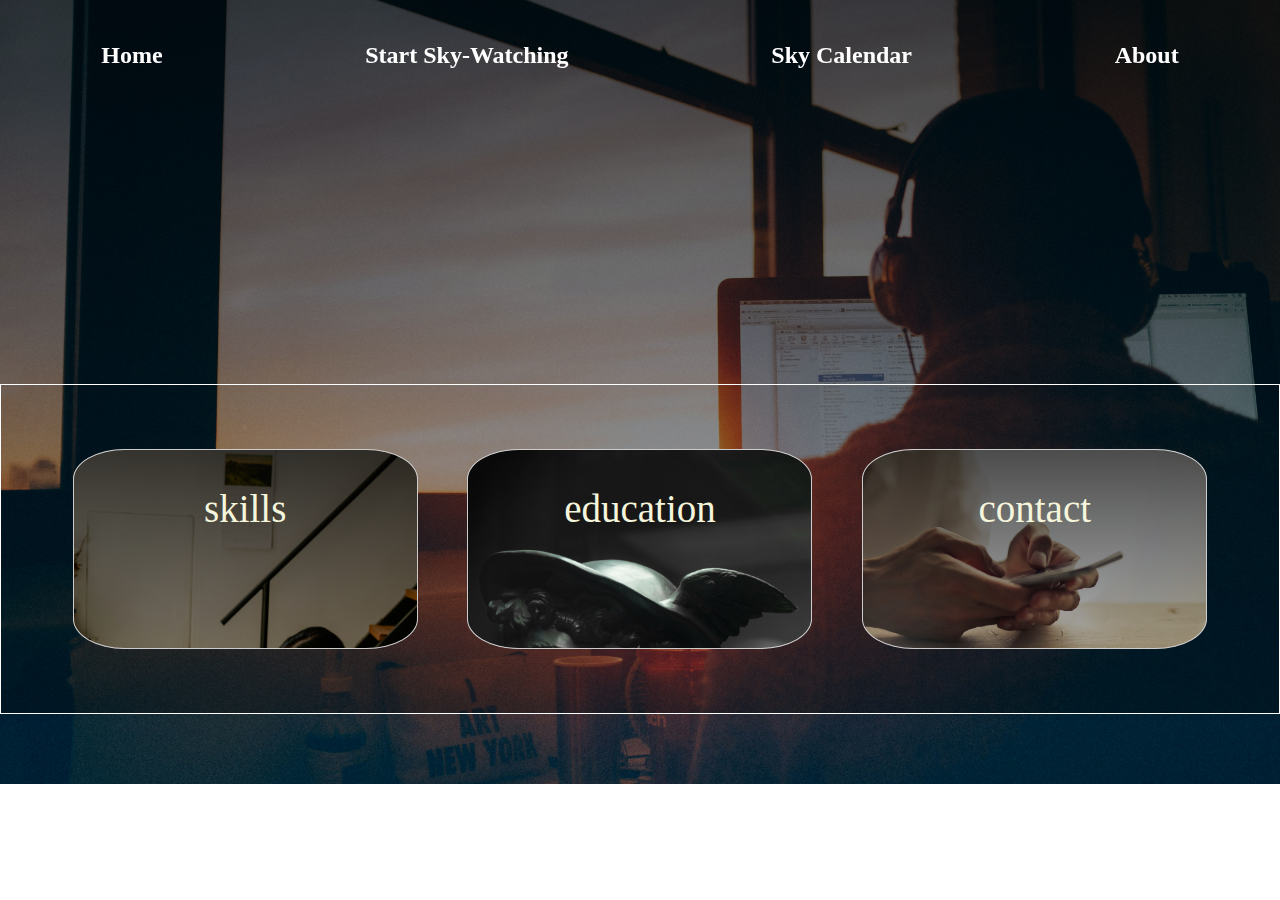
==== about.html @ de4053c4 "Added layout properties to all pages" ====
<!DOCTYPE html>
<html lang="en">
<head>
    <meta charset="UTF-8">
    <meta name="viewport" content="width=device-width, initial-scale=1.0">
    <title>"2559612: About"</title>
    <link rel="stylesheet" href="css/styles.css">
</head>
<body id="about">
    <!-- This is the menu icon on mobile layout that can expand to the menu  -->
  <div id="menuToggler">&#8801;</div>
  <nav id="menu">
    <a href="index.html">Home</a>
    <a href="start-skywatching.html">Start Sky-Watching</a>
    <a href="sky-calendar.html">Sky Calendar</a>
    <a href="about.html">About</a>
  </nav>
  <div id="content">
      <div id="skills">
        <p> skills </p>
      </div>
     <div id="education">
        <p> education </p>
      </div>
      <div id="contact">
        <p> contact </p>
      </div>
  </div>
  <script src="js/scripts.js"></script>
</body>
</html>
---- css/styles.css ----
@import url('https://fonts.googleapis.com/css2?family=Merriweather:ital,wght@0,300;0,400;0,700;0,900;1,300;1,400;1,700;1,900&display=swap');
/* MOBILE AND GLOBAL STYLES */

/* applies to screens smaller than 500px (first breakpoint) */
/* and above unless overwritten below */
/* Thanks to Pexels Phillippe Don and Noah Buscher for their pictures */

/* MOBILE Layout */

/* QUESTIONS: Spacing: Two spcaebars or a tab? */
/* any shortcut to indent properly? */
/* Do we need to use the API? */
/* Debugging: the same code one after another works */

body {
	margin: 0;
	}

#home {
	background: url('../images/pexels-philippe-donn-1257860.jpg') no-repeat center center fixed;
	opacity: 1;
	background-size: cover;
	background-position: center;
}

#start-skywatching{
	background: url('../images/noah-buscher-PSnkh76C-Z8-unsplash.jpg') no-repeat center center fixed;
	opacity: 1;
	background-size: cover;
	background-position: center;
}

#sky-calendar{
	background: url('../images/kayle-kaupanger-RdtpmPGXtA8-unsplash.jpg') no-repeat center center fixed;
	opacity: 1;
	background-size: cover;
	background-position: center;
}



#about {
	background: linear-gradient(rgba(0, 0, 0, 0.7), rgba(0, 0, 0, 0.3)), url("../images/simon-abrams-k_T9Zj3SE8k-unsplash.jpg") ;	
	background-repeat: no-repeat;
	background-position: center;
	background-size: cover;
	/* why is it not covering? */

}

#content {
  display: flex;
  flex: 3;
  flex-direction: column;
  box-sizing: border-box;
  border: 1px solid white;
  justify-content: center;
  gap: 2em;
  width: 100%;
  margin-top: 3%;
  padding: 5%;
  color:beige;
  text-wrap: wrap;
  font-size: small;
}

#skills {
  display: flex;
  flex-direction: column;
  width: 80%;
  height: 200px;
  margin: 0 auto;
  background-color: beige;
  background-image: linear-gradient(rgba(0, 0, 0, 0.7), rgba(0, 0, 0, 0.3)), url("../images/pexels-antoni-shkraba-4348405.jpg");
  background-size: cover; 
  border: 1px solid #ccc;
  border-radius: 15%;
  box-sizing: border-box;
}

#education {
  display: flex;
  flex-direction: column;
  width: 80%;
  height: 200px;
  margin: 0 auto;
  background-color: beige;
  background-image: url("../images/pexels-bo-ponomari-14720826.jpg");
  background-size: cover; 
  border: 1px solid #ccc;
  border-radius: 15%;
  box-sizing: border-box;
  word-break: break-all;
}

#contact {
  display: flex;
  flex-direction: column;
  width: 80%;
  height: 200px;
  margin: 0 auto;
  background-color: beige;
  background-image: linear-gradient(rgba(0, 0, 0, 0.7), rgba(0, 0, 0, 0.3)), url("../images/pexels-adrienn-1458283.jpg");
  /* background-image: url("../images/pexels-adrienn-1458283.jpg"); */
  background-size: cover;
  background-color: #ddd;
  border: 1px solid #ccc;
  border-radius: 15%;
  box-sizing: border-box;
}

#banner {
	top: 15%;
	width: 80%;
	margin: 0 auto;
	font-family: "Merriweather", serif;
	font-size: small;
	color: white;
	/* text-shadow: rgb(255, 255, 255) 1px 0 10px; */
	opacity: 1;
	position: relative;
	
}

/* designing a specific element */
#menuToggler {
	position: absolute;
	top: 0.5rem;
	right: 0.5rem;
	background-color: silver;
	color: black;
	font-size: 3em;
	text-align: right;
	line-height: 1em;
	padding: 0 1rem;
	z-index: 1;
}

#menu {
	position: fixed;
    font-family: "Merriweather", serif;
	font-weight: 700;
	width: 100vw;
	height: 100vh;
	top: 0;
	display: flex;
	flex-direction: column;
	background-color: silver;
	opacity: 0;
	transform: translateX(100vw);
	cursor: pointer;
	transition: transform 0.4s, opacity 0.6s;
	z-index: 1;
}

#menu.open {
	transition: transform 0.4s, opacity 0.2s;
	transform: none;
	opacity: 1;
}

#menu a {
	font-size: 2em;
	text-decoration: none;
	padding: 0.5em 1em;
	color: black;
	text-align: center;
	flex-grow: 1;
	position: relative;
}

#menu a:hover {
	color: goldenrod;
	transform: scale(1,1);
	transition: all 0.3s ease-in-out;
}

p {
	padding: 0 1em;
	max-width: 600px;
	margin: 1em auto;
	line-height: 1em;
	font-size: 3em;
}

footer, #footer {
	display: flex;
	flex-direction: row;
	justify-content: center;
	opacity: 1;
	position: fixed;
	bottom: 0;
	left: 0;
	right: 0;
	height: 10%;
	background-color: grey;
	color: white;
	font-size: 0.7em;
	z-index: 3;
	border-radius: 50% 50% 0% 0%;
	display: flex;
}

#footer a {
	color: lightgray;
	padding: 2em;
	font-family: "Merriweather", serif;
	font-weight: 700;
	font-style: italic;
	text-align: bottom;
	font-size: large;
}

#footer a:hover {
	color: goldenrod;
	transform: scale(1,1);
	transition: all 0.3s ease-in-out;
}

/* TABLET AND DESKTOP STYLES */

@media screen and (min-width: 515px) {

   /* applies to screens wider than 514px */
  
   #about {
	  background-size: cover;
   }

	#menuToggler {
		display: none;
	}

	#menu {
		display: flex;
		flex-direction: row;
		flex-grow: initial;
		border-radius: 20px;	
		transform: none;
		opacity: 1;
		height: auto;
		position: fixed;
		gap: 0.1px;
		top: 30px;
		background: transparent;
	}	

	#menu a {
	color: white;
	padding: 1, 4;
	margin: 1, 4;
	font-family: Cochin;
	font-size: x-large;
	justify-content: center;
	text-align: center;
	}

	#banner {
	width: 80%;
	margin: 20% auto;
	font-family: "Merriweather", serif;
	font-size: small;
	color: white;
	/* text-shadow: rgb(255, 255, 255) 1px 0 10px; */
	opacity: 1;
	position: relative;
	}

	#content {
		display: flex;
		flex: 3;
		flex-direction: row;
		box-sizing: border-box;
		border: 1px solid white;
		justify-content: center;
		gap: 3%;
		width: 100%;
		margin-top: 30%;
		padding: 5%;
	}
	
	#skills {
	  flex-direction: row;
	  width: 30%;
	}
	
	#education {
	  flex-direction: row;
	  width: 30%;
	}
	
	#contact {
	  flex-direction: row;
	  width: 30%;
	}

}
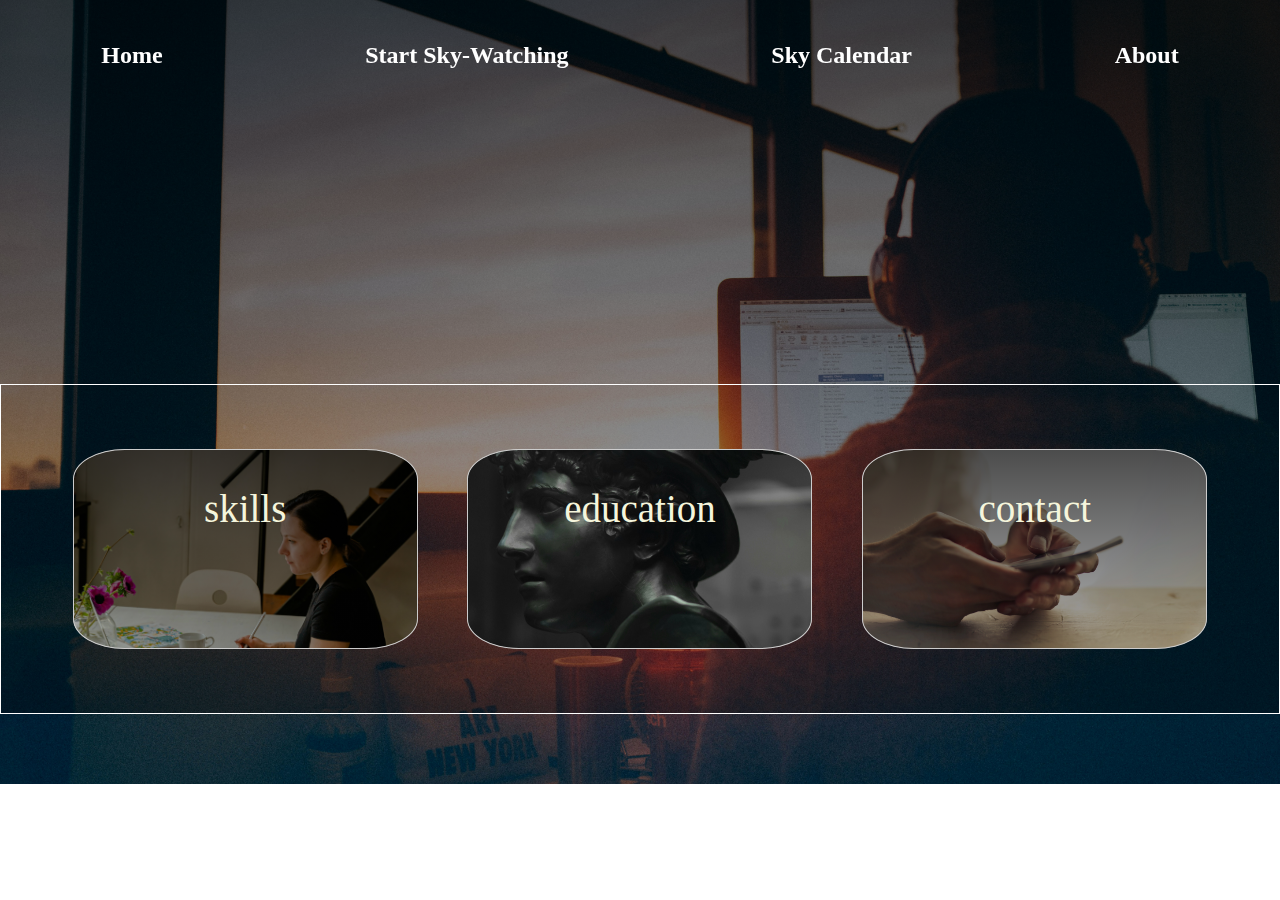
==== commit 43b58a4b: "Styled Start Sky-Watching Page." ====
--- a/about.html
+++ b/about.html
@@ -15,7 +15,7 @@
     <a href="sky-calendar.html">Sky Calendar</a>
     <a href="about.html">About</a>
   </nav>
-  <div id="content">
+  <div id="about-content">
       <div id="skills">
         <p> skills </p>
       </div>
--- a/css/styles.css
+++ b/css/styles.css
@@ -10,6 +10,7 @@
 /* QUESTIONS: Spacing: Two spcaebars or a tab? */
 /* any shortcut to indent properly? */
 /* Do we need to use the API? */
+/* Are there marks for user-input? */
 /* Debugging: the same code one after another works */
 
 body {
@@ -48,13 +49,14 @@
 
 }
 
-#content {
+#about-content, #sky-watching-content {
   display: flex;
   flex: 3;
   flex-direction: column;
   box-sizing: border-box;
   border: 1px solid white;
-  justify-content: center;
+
+
   gap: 2em;
   width: 100%;
   margin-top: 3%;
@@ -63,6 +65,43 @@
   text-wrap: wrap;
   font-size: small;
 }
+
+#step1, #step2, #step3 {
+	display: flex;
+	flex-direction: column;
+	width: 80%;
+	height: 200px;
+	margin: 0 auto;
+	border: 1px solid #ccc;
+	border-radius: 15%;
+	box-sizing: border-box;
+	font-family: "Merriweather", serif;
+	font: 0.4rem "Merriweather", serif;
+	text-align: start;
+	/* why isn't the text aligning left? */
+}
+
+#step1pic, #step2pic, #step3pic {
+	display: flex;
+	width: 80%;
+	height: 200px;
+	margin: 0 auto;
+	background-color: beige;
+    background-size: cover; 
+    background-position: bottom;
+	border: 1px solid black;
+	border-radius: 15%;
+	box-sizing: border-box;
+
+}
+
+#step1pic {
+	height: 60%;
+	/* why not working? */
+	background-image: url("../images/look-at-the-sky.jpg");
+}
+
+
 
 #skills {
   display: flex;
@@ -73,6 +112,7 @@
   background-color: beige;
   background-image: linear-gradient(rgba(0, 0, 0, 0.7), rgba(0, 0, 0, 0.3)), url("../images/pexels-antoni-shkraba-4348405.jpg");
   background-size: cover; 
+  background-position: center;
   border: 1px solid #ccc;
   border-radius: 15%;
   box-sizing: border-box;
@@ -87,6 +127,7 @@
   background-color: beige;
   background-image: url("../images/pexels-bo-ponomari-14720826.jpg");
   background-size: cover; 
+  background-position: center;
   border: 1px solid #ccc;
   border-radius: 15%;
   box-sizing: border-box;
@@ -103,6 +144,7 @@
   background-image: linear-gradient(rgba(0, 0, 0, 0.7), rgba(0, 0, 0, 0.3)), url("../images/pexels-adrienn-1458283.jpg");
   /* background-image: url("../images/pexels-adrienn-1458283.jpg"); */
   background-size: cover;
+  background-position: center;
   background-color: #ddd;
   border: 1px solid #ccc;
   border-radius: 15%;
@@ -225,6 +267,7 @@
   
    #about {
 	  background-size: cover;
+	  background-position: center;
    }
 
 	#menuToggler {
@@ -266,7 +309,7 @@
 	position: relative;
 	}
 
-	#content {
+	#about-content {
 		display: flex;
 		flex: 3;
 		flex-direction: row;
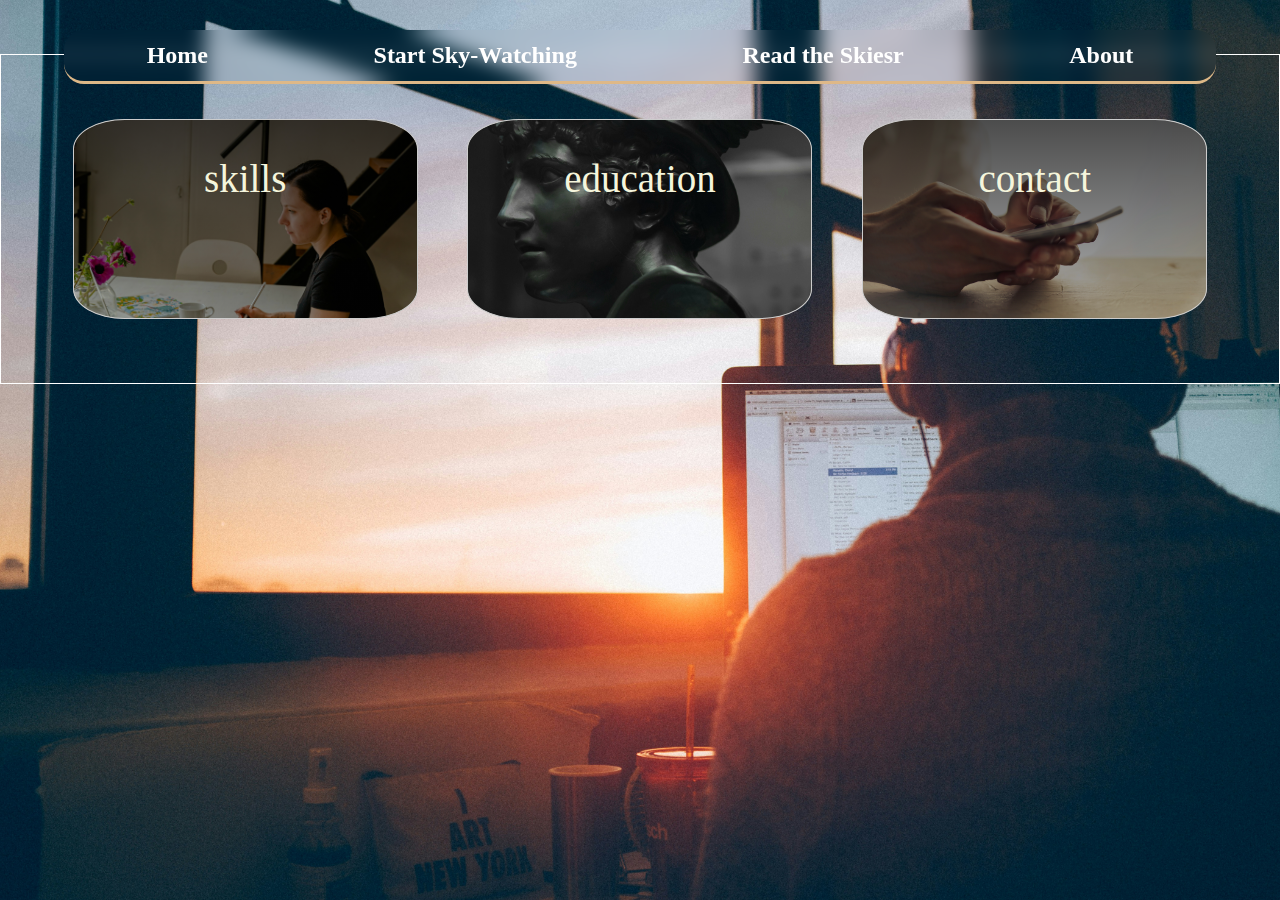
==== commit 0d71b276: "Corrected slideshows, changed page name" ====
--- a/about.html
+++ b/about.html
@@ -11,8 +11,8 @@
   <div id="menuToggler">&#8801;</div>
   <nav id="menu">
     <a href="index.html">Home</a>
-    <a href="start-skywatching.html">Start Sky-Watching</a>
-    <a href="sky-calendar.html">Sky Calendar</a>
+    <a href="start_skywatching.html">Start Sky-Watching</a>
+    <a href="read_the_skies.html">Read the Skiesr</a>
     <a href="about.html">About</a>
   </nav>
   <div id="about-content">
--- a/css/styles.css
+++ b/css/styles.css
@@ -1,14 +1,16 @@
 @import url('https://fonts.googleapis.com/css2?family=Merriweather:ital,wght@0,300;0,400;0,700;0,900;1,300;1,400;1,700;1,900&display=swap');
+@import url('https://fonts.googleapis.com/css2?family=Kode+Mono:wght@400..700&family=Merriweather:ital,wght@0,300;0,400;0,700;0,900;1,300;1,400;1,700;1,900&display=swap');
+@import url('https://fonts.googleapis.com/css2?family=Cedarville+Cursive&family=Kode+Mono:wght@400..700&family=Merriweather:ital,wght@0,300;0,400;0,700;0,900;1,300;1,400;1,700;1,900&display=swap');
+@import url('https://fonts.googleapis.com/css2?family=Cedarville+Cursive&family=Josefin+Sans:ital,wght@0,100..700;1,100..700&family=Kode+Mono:wght@400..700&family=Merriweather:ital,wght@0,300;0,400;0,700;0,900;1,300;1,400;1,700;1,900&display=swap');
+@import url('https://fonts.googleapis.com/css2?family=Cedarville+Cursive&family=Fredoka:wght@300..700&family=Josefin+Sans:ital,wght@0,100..700;1,100..700&family=Kode+Mono:wght@400..700&family=Merriweather:ital,wght@0,300;0,400;0,700;0,900;1,300;1,400;1,700;1,900&display=swap');
 /* MOBILE AND GLOBAL STYLES */
 
 /* applies to screens smaller than 500px (first breakpoint) */
 /* and above unless overwritten below */
-/* Thanks to Pexels Phillippe Don and Noah Buscher for their pictures */
+/* Thanks to Pexels Phillippe Don and Noah Buscher for their pictures . . . and more */
 
 /* MOBILE Layout */
 
-/* QUESTIONS: Spacing: Two spcaebars or a tab? */
-/* any shortcut to indent properly? */
 /* Do we need to use the API? */
 /* Are there marks for user-input? */
 /* Debugging: the same code one after another works */
@@ -24,24 +26,24 @@
 	background-position: center;
 }
 
-#start-skywatching{
+#start_skywatching{
 	background: url('../images/noah-buscher-PSnkh76C-Z8-unsplash.jpg') no-repeat center center fixed;
 	opacity: 1;
 	background-size: cover;
 	background-position: center;
 }
 
-#sky-calendar{
-	background: url('../images/kayle-kaupanger-RdtpmPGXtA8-unsplash.jpg') no-repeat center center fixed;
+#read_the_skies{
+	background: url('../images/noah-buscher-PSnkh76C-Z8-unsplash.jpg') no-repeat center center fixed;
 	opacity: 1;
 	background-size: cover;
 	background-position: center;
 }
 
-
-
 #about {
-	background: linear-gradient(rgba(0, 0, 0, 0.7), rgba(0, 0, 0, 0.3)), url("../images/simon-abrams-k_T9Zj3SE8k-unsplash.jpg") ;	
+	/* When the linear gradient is removed, the picture covers */
+	/* background: linear-gradient(rgba(0, 0, 0, 0.7), rgba(0, 0, 0, 0.3)), url("../images/simon-abrams-k_T9Zj3SE8k-unsplash.jpg") ;	 */
+	background: url('../images/simon-abrams-k_T9Zj3SE8k-unsplash.jpg') no-repeat center center fixed;
 	background-repeat: no-repeat;
 	background-position: center;
 	background-size: cover;
@@ -54,9 +56,8 @@
   flex: 3;
   flex-direction: column;
   box-sizing: border-box;
-  border: 1px solid white;
-
-
+  /* only for designing purposes */
+  border: 2px solid grey;
   gap: 2em;
   width: 100%;
   margin-top: 3%;
@@ -66,103 +67,233 @@
   font-size: small;
 }
 
-#step1, #step2, #step3 {
+#art, #poem, #step_1, #step_2, #step_3 {
 	display: flex;
 	flex-direction: column;
+	width: 85%;
+	height: 550px;
+	margin: 10% auto;
+	box-sizing: border-box;
+	border: 5px solid black;
+	border-radius: 0%;
+	backdrop-filter: blur(5px);
+	align-items: stretch;
+	justify-content: center;
+}
+
+#art, #poem {
+	background-color: bisque;
+}
+
+#step_1, #step_2, #step_3 {
+	/* background-color: 	rgb(56, 83, 93); */
+	backdrop-filter: blur(7px);
+}
+
+#step_1_pic, #step_2_pic, #step_3_pic {
+	display: flex;
 	width: 80%;
 	height: 200px;
-	margin: 0 auto;
-	border: 1px solid #ccc;
-	border-radius: 15%;
-	box-sizing: border-box;
-	font-family: "Merriweather", serif;
-	font: 0.4rem "Merriweather", serif;
-	text-align: start;
-	/* why isn't the text aligning left? */
-}
-
-#step1pic, #step2pic, #step3pic {
-	display: flex;
-	width: 80%;
-	height: 200px;
-	margin: 0 auto;
+	margin: auto;
+	/* in case image does not load */
 	background-color: beige;
     background-size: cover; 
-    background-position: bottom;
-	border: 1px solid black;
+	background-repeat: no-repeat;
+	border: 5px solid black;
 	border-radius: 15%;
 	box-sizing: border-box;
-
-}
-
-#step1pic {
-	height: 60%;
-	/* why not working? */
+	background-position: top;
+}
+
+#step_1_pic {
 	background-image: url("../images/look-at-the-sky.jpg");
 }
 
-
-
-#skills {
-  display: flex;
-  flex-direction: column;
-  width: 80%;
-  height: 200px;
-  margin: 0 auto;
-  background-color: beige;
-  background-image: linear-gradient(rgba(0, 0, 0, 0.7), rgba(0, 0, 0, 0.3)), url("../images/pexels-antoni-shkraba-4348405.jpg");
-  background-size: cover; 
-  background-position: center;
-  border: 1px solid #ccc;
-  border-radius: 15%;
-  box-sizing: border-box;
-}
-
-#education {
-  display: flex;
-  flex-direction: column;
-  width: 80%;
-  height: 200px;
-  margin: 0 auto;
-  background-color: beige;
-  background-image: url("../images/pexels-bo-ponomari-14720826.jpg");
-  background-size: cover; 
-  background-position: center;
-  border: 1px solid #ccc;
-  border-radius: 15%;
-  box-sizing: border-box;
-  word-break: break-all;
-}
-
-#contact {
-  display: flex;
-  flex-direction: column;
-  width: 80%;
-  height: 200px;
-  margin: 0 auto;
-  background-color: beige;
-  background-image: linear-gradient(rgba(0, 0, 0, 0.7), rgba(0, 0, 0, 0.3)), url("../images/pexels-adrienn-1458283.jpg");
-  /* background-image: url("../images/pexels-adrienn-1458283.jpg"); */
-  background-size: cover;
-  background-position: center;
-  background-color: #ddd;
-  border: 1px solid #ccc;
-  border-radius: 15%;
-  box-sizing: border-box;
+#step_2_pic {
+	background-image: url("../images/clouds.jpg");
+}
+
+#step_3_pic {
+	background-image: url("../images/pexels-todd-trapani-1420440.jpg");
 }
 
 #banner {
-	top: 15%;
-	width: 80%;
-	margin: 0 auto;
-	font-family: "Merriweather", serif;
-	font-size: small;
+	top: 7%;
+	width: 90%;
+	margin: 20% auto;
+	padding-bottom: 5%;
+	font-family: "Josefin Sans", sans-serif;
+	font-weight: 175;
+	font-size: 0.5rem;
 	color: white;
-	/* text-shadow: rgb(255, 255, 255) 1px 0 10px; */
+	text-align: center;
 	opacity: 1;
 	position: relative;
-	
-}
+	box-sizing: border-box;
+	border-top: 3px solid white;
+	border-bottom: 5px solid silver;
+	border-radius: 15px;
+	backdrop-filter: blur(13px);
+}
+
+#banner a{
+	font-size: 1.6rem;
+	font-weight: bold;
+	width: 80%;
+	color:black;
+	font-family: 'Merriweather', serif;
+	background-color: bisque;
+	box-sizing: border-box;
+	border-top: 5px solid black;
+	border-radius: 10px;
+	text-align: center;
+	vertical-align: middle;
+}
+
+#art_pic, #poem_pic {
+	display:flex;
+	margin-top: 3px;
+	width:100%;
+	height:200px;
+	background: url(../images/ancient-art.jpg);
+	background-position: center;
+	background-size: contain;
+	background-repeat: no-repeat;
+	/* why is this not working? */
+	border-radius: 10px;
+}
+
+#poem_pic {
+	background: url(../images/night-sky-watercolour.jpg);
+	background-repeat: no-repeat;
+	background-position: center;
+}
+
+#art_text, #poem_text {
+	display:flex;
+	flex-direction: column;
+	width:90%;	
+	margin: auto;
+	color:black;
+	text-align: left;
+	line-height: 1.3;
+	text-align: center;
+	align-items: stretch;
+	overflow-y:auto;
+}
+
+#art_text {
+	font-family: "Josefin Sans", sans-serif;	
+	font-size: 1.5rem;
+}
+
+#poem_text {
+	font-family: "Cedarville Cursive", cursive;
+	height: 45%;
+	font-style: italic;
+	font-weight: bolder;
+	font-size: 1.75rem;
+}
+
+
+#art_motivation, #poem_motivation {
+	background-color: bisque;
+	width: 90%;
+	margin: 0% 1% auto auto;
+	color:black;
+	font-weight:bold;
+	font-family: "Josefin Sans", sans-serif;
+	text-align: center;
+}
+
+#art_caption {
+	font-size: smaller;
+}
+
+#step_1_text, #step_2_text, #step_3_text {
+	font-family: 'Josefin Sans', sans-serif;
+	font-size: 0.7rem;
+	font-weight: 179;
+}
+
+#website_use {
+	display: flex;
+	width: 85%;
+	/* when using images, height should be in pixels */
+	height: 450px;
+	margin: 1% auto;
+	box-sizing: border;
+	border: 5px solid black;
+	border-radius: 15px;
+	background-color: bisque;
+	padding: 7px;
+	gap: 5px;
+}
+
+#website_use_pic {
+	display:flex;
+	width:50%;
+	height:100%;
+	background: url(../images/website-use.jpg);
+	background-position: center;
+	background-size: cover;
+	background-repeat: no-repeat;
+	box-sizing: border-box;
+	border: 5px solid rgb(78, 75, 75);
+	border-radius: 15px;
+}
+
+#website_use_text {
+	width: 50%;
+	height: 100%;
+	font-family: "Josefin Sans", sans-serif;
+	font-weight: light;
+	color:rgb(25, 25, 25);
+	font-size: 0.5rem;
+	overflow: auto;
+}
+
+#homepage_action {
+	display: flex;
+	width: 100%;
+	height: 100px;
+	margin: 5% 0 0 0;
+	box-sizing: border-box;
+	border: 3px solid rgb(94, 90, 90);
+	backdrop-filter: blur(3px);
+	text-align: center;
+	justify-content: center;
+	justify-items: center;
+	border-radius: 0px;
+}
+
+#homepage_action_box {
+	justify-self: center;
+	vertical-align: middle;
+	height: fit-content;
+	background-color: grey;
+	padding: 5px;
+	margin: auto;
+	border-radius: 10px;
+}
+
+#homepage_action_box a {
+	color:blanchedalmond;
+	font-family: 'Merriweather', sans-serif;
+	font-size: 2rem;
+    font-weight: bolder;
+	text-decoration: double;
+}
+
+#homepage_action_box a:hover {
+	-webkit-text-stroke: 2px black;
+	-webkit-text-fill-color: blanchedalmond;
+	transform: scale(1,2);
+	transition: all 0.3s ease-in-out;
+}
+
+
+
 
 /* designing a specific element */
 #menuToggler {
@@ -259,16 +390,262 @@
 	transition: all 0.3s ease-in-out;
 }
 
+#skills, #education, #contact {
+	display: flex;
+	flex-direction: column;
+	width: 80%;
+	height: 200px;
+	margin: 0 auto;
+	background-color: beige;
+	background-size: cover; 
+	background-position: center;
+	border: 1px solid #ccc;
+	border-radius: 15%;
+	box-sizing: border-box;
+	word-break: break-all;
+  }
+  
+  #skills {
+	  background-image: linear-gradient(rgba(0, 0, 0, 0.7), rgba(0, 0, 0, 0.3)), url("../images/pexels-antoni-shkraba-4348405.jpg");
+  }
+  
+  #education {
+	  background-image: url("../images/pexels-bo-ponomari-14720826.jpg");
+  }
+  
+  #contact {
+	background-image: linear-gradient(rgba(0, 0, 0, 0.7), rgba(0, 0, 0, 0.3)), url("../images/pexels-adrienn-1458283.jpg");
+	/* background-image: url("../images/pexels-adrienn-1458283.jpg"); */
+  }
+
+
+ .mySwiper {
+	min-width:100vh;
+	display: flex;
+	height: auto;
+	align-items: center;
+	justify-content: center;
+ }
+
+ .mySwiper p{
+	font-size: small;
+ }
+
+ .swiper-slide {
+	height: auto;
+	background: white;
+	border: 4px solid pink;
+	margin-bottom: 10px;
+	border-radius: 20px;
+	position: relative;
+ }
+
+ .swiper-content {
+	font-size: 30px;
+	color: white;
+	background: url(../images/ancient-art.jpg);
+ }
+
+
+
+/*  read the skies slideshows */
+
+#read_the_skies_slideshows {
+	display: flex;
+	flex: 2;
+	flex-direction: column;
+	height: auto;
+	box-sizing: border-box;
+	border: 1px solid white;
+	justify-content: center;
+	column-gap: 5px;
+	width: 100%;
+	margin-top: 0;
+	padding: 1%;
+}
+ .slideshow1-container, .slideshow2-container {
+	display: flex;
+	width: 80%;
+	padding-top: 15%;
+	min-height: 400px;
+	height:fit-content;
+	position: relative;
+	margin: auto;
+	top: 10vh;
+  }
+
+  .slideshow_img:hover {
+    z-index: 3;
+  }
+
+
+	/* make sure the nearest container is referenced */
+  .slideshow_img {
+	height: 100%;
+	width: 100%; 
+	object-fit: cover;
+	top: 0px;
+	position: absolute;
+	box-sizing: border-box;
+	border-radius: 15px;
+	border-top: 7px solid white;
+	border-bottom: 3px solid silver;
+	z-index: 1;
+  }
+
+  .mySlides, .mySlides2 {
+	display: none;
+	width: 100%;
+	}
+
+  .mySlides2 p{ 
+	font-size: small;
+	vertical-align: middle;}
+
+
+    /* Next & previous buttons */
+  .prev1, .next1, .prev2, .next2 {
+	cursor: pointer;
+	position: absolute;
+	top: 50%;
+	width: auto;
+	padding: 16px;
+	margin-top: -22px;
+	color: white;
+	font-weight: bold;
+	font-size: 18px;
+	transition: 0.6s ease;
+	border-radius: 0 3px 3px 0;
+	user-select: none;
+	z-index: 3;
+  }
+  
+  
+  /* Position the "next button" to the right */
+  .next1, .next2 {
+	right: 0;
+	border-radius: 3px 0 0 3px;
+  }
+  
+  /* On hover, add a black background color with a little bit see-through */
+  .prev1:hover, .prev2:hover, .next1:hover, .next2:hover {
+	background-color: rgba(0,0,0,0.8);
+  }
+  
+
+  .slideshow1_titletext, .slideshow2_titletext, .slideshow1_text, .slideshow2_text, .slideshow1_intro, .slideshow2_intro {
+	padding: 8px 12px;
+	position: absolute;
+	text-align: center;
+	font-family: 'Merriweather', serif;
+	text-align: left;
+	z-index: 2;
+	opacity: 1;
+  }
+
+  .slideshow1_titletext, .slideshow2_titletext, .slideshow1_intro, .slideshow2_intro {
+	width: 100%;
+  }
+
+  .slideshow1_text, .slideshow2_text {
+	width: auto;
+  }
+
+  .slideshow1_titletext, .slideshow2_titletext {
+	box-sizing: border-box;
+	backdrop-filter: blur(10px);
+
+  }
+
+  .slideshow1_text, .slideshow2_text {
+	box-sizing: border-box;
+	backdrop-filter: blur(10px);
+	text-wrap: balance;
+	bottom: 11px;
+	font-size: 17px;
+	font-style: italic;
+	font-weight: bold;
+  }
+
+  .slideshow1_text {
+	color: white;
+  }
+
+  .slideshow2_text {
+	color: black;
+  }
+
+  .slideshow1_intro, .slideshow2_intro {
+	text-align: center;
+	top: 40%;
+	font-weight: 100;
+	margin:auto;
+	font-size: 40px;
+  }
+
+  .slideshow2_intro {
+	color: black;
+	font-weight: bold;
+	box-sizing: border-box;
+	backdrop-filter: blur(10px);
+	text-wrap: balance;
+  }
+
+  .slideshow1_intro {
+	color: white;
+  }
+
+  .slideshow1_titletext, .slideshow2_titletext{
+	color: #f2f2f2;
+	text-align: center;
+	font-weight: 100;
+	top: 8px;
+	font-size: 30px;
+  }
+  
+  /* Number text (1/3 etc) */
+  .numbertext1, .numbertext2 {
+	font-size: 15px;
+	padding: 12px 12px;
+	position: absolute;
+	top: 0;
+	z-index: 3;
+  }
+
+  .numbertext1 {
+	color: white;
+  }
+
+  .numbertext2 {
+	color: black;
+  }
+
+  /* Fading animation */
+  .fade {
+	animation-name: fade;
+	animation-duration: 1.5s;
+  }
+  
+  @keyframes fade {
+	from {opacity: .4} 
+	to {opacity: 1}
+  }
+  
+
+
+
+
+
 /* TABLET AND DESKTOP STYLES */
 
 @media screen and (min-width: 515px) {
 
    /* applies to screens wider than 514px */
   
-   #about {
+    #about {
 	  background-size: cover;
 	  background-position: center;
-   }
+    }
 
 	#menuToggler {
 		display: none;
@@ -282,10 +659,15 @@
 		transform: none;
 		opacity: 1;
 		height: auto;
-		position: fixed;
+		position: relative;
 		gap: 0.1px;
 		top: 30px;
+		box-sizing: border-box;
+		border-bottom: 3px solid burlywood;
 		background: transparent;
+		backdrop-filter: blur(10px);
+		width: 90%;
+		margin: auto;
 	}	
 
 	#menu a {
@@ -299,17 +681,88 @@
 	}
 
 	#banner {
-	width: 80%;
-	margin: 20% auto;
-	font-family: "Merriweather", serif;
-	font-size: small;
-	color: white;
-	/* text-shadow: rgb(255, 255, 255) 1px 0 10px; */
-	opacity: 1;
-	position: relative;
-	}
-
-	#about-content {
+	width: 90%;
+	margin: 9% 5% auto;
+	font-size: 0.7rem;
+	font-weight: bold;
+	}
+	
+	#banner a{
+		font-size: 1.9rem;
+	}
+
+	#motivation {
+		display: flex;
+		flex-direction: row;
+	}
+
+	#art, #poem {
+		flex-direction: column;
+		border: 15px solic silver;
+		border-radius: 0%;
+		background-color: blanchedalmond;
+		color: black;
+		height: 510px;
+		width: 45%;
+		gap: 15px;
+	}
+
+	#art_pic, #poem_pic {
+		align-items: center;
+		width: 100%;
+		height: 50%;
+	}
+
+	#art_text, #poem_text {
+		color: black;
+		width: 100%;
+		height: 50%;
+		justify-content: center;
+		font-size: 1.2rem;
+		/* how do I get the text to be centered when screen max size? */
+	}
+
+	#art_text {
+		width: 90%;
+		text-align: center;
+	}
+
+	#art_motivation{
+		width: 90%;
+	}
+
+	/* read the skies page */
+
+	#read_the_skies_slideshows {
+		display: flex;
+		flex: 2;
+		flex-direction: row;
+		height: auto;
+		box-sizing: border-box;
+		border: 1px solid white;
+		justify-content: center;
+		row-gap: 2.5%;
+		width: 100%;
+		margin-top: 0;
+		padding: 1%;
+	}
+
+
+	.slideshow1_intro, .slideshow2_intro {
+		font-size: 60px;
+	}
+
+
+	.slideshow1_titletext, .slideshow2_titletext {
+		font-size: 40px;
+		top: 7%;
+	}
+
+	.slideshow1_text, .slideshow2_text {
+		font-size: 20px;
+	}
+
+	#about-content, #sky-watching-content {
 		display: flex;
 		flex: 3;
 		flex-direction: row;
@@ -318,7 +771,7 @@
 		justify-content: center;
 		gap: 3%;
 		width: 100%;
-		margin-top: 30%;
+		margin-top: 00%;
 		padding: 5%;
 	}
 	
@@ -340,3 +793,60 @@
 }
 
 
+.slideshow1 {
+	width: 90%;
+	height: 250px;
+	/* top bottom right left */
+	margin: 30% auto;
+	overflow: hidden;
+	position: relative;
+	box-sizing: border-box;
+	border: 5px solid white;
+	font-family: "Merriweather", serif;
+	font-size:0.6em;
+	color:bisque;
+	font-style: italic;
+	text-align: center;
+	backdrop-filter: blur(1px);
+  }
+  
+  .slide {
+	width: 100%;
+	height: 100%;
+	position: absolute;
+	animation: slideshow1 12s infinite;
+	opacity: 0;
+	box-sizing: border-box;
+	border: 1px solid white;
+
+  }
+  
+  .slide:nth-child(1) {
+	animation-delay: 0s;
+  }
+  
+  .slide:nth-child(2) {
+	animation-delay: 4s;
+  }
+  
+  .slide:nth-child(3) {
+	animation-delay: 8s;
+  }
+
+  .slide:nth-child(4) {
+	animation-delay: 12s;
+  }
+  
+  @keyframes slideshow1 {
+	0% { opacity: 0; }
+	8% { opacity: 1; }
+	33% { opacity: 1; }
+	41% { opacity: 0; }
+	100% { opacity: 0; }
+  }
+  
+  button {
+	margin: 10px;
+	padding: 10px;
+	font-size: 16px;
+  }
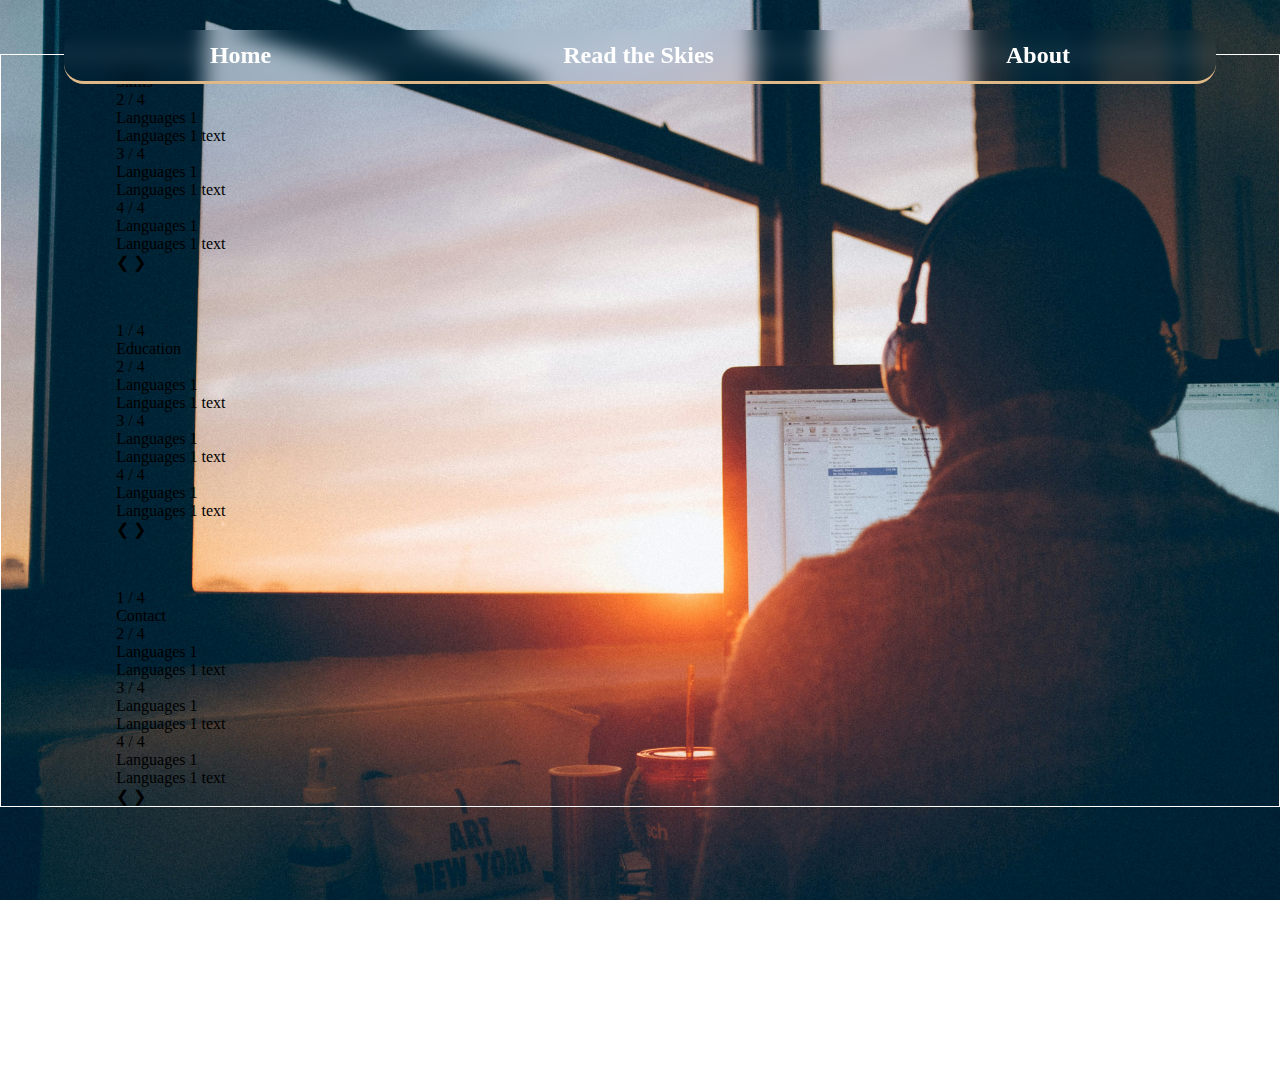
==== commit 0114f3dd: "Automatic Slideshow Not Rendering, trying Multiple Slideshows on Multiple Pages." ====
--- a/about.html
+++ b/about.html
@@ -3,7 +3,7 @@
 <head>
     <meta charset="UTF-8">
     <meta name="viewport" content="width=device-width, initial-scale=1.0">
-    <title>"2559612: About"</title>
+    <title>"2559612: About</title>
     <link rel="stylesheet" href="css/styles.css">
 </head>
 <body id="about">
@@ -11,21 +11,128 @@
   <div id="menuToggler">&#8801;</div>
   <nav id="menu">
     <a href="index.html">Home</a>
-    <a href="start_skywatching.html">Start Sky-Watching</a>
-    <a href="read_the_skies.html">Read the Skiesr</a>
+    <a href="read_the_skies.html">Read the Skies</a>
     <a href="about.html">About</a>
   </nav>
-  <div id="about-content">
-      <div id="skills">
-        <p> skills </p>
+
+  <div id="about_slideshows">
+<!-- slideshow _3_1 stands for page 3, slideshow 1-->
+    <div class="slideshow_3_1_container">
+
+      <div class="mySlides_3_1 fade">
+        <div class="numbertext_3_1">1 / 4</div>
+      <div class="slideshow_3_1_intro">Skills</div>
       </div>
-     <div id="education">
-        <p> education </p>
+
+      <div class="mySlides_3_1 fade">
+        <div class="numbertext_3_1">2 / 4</div>
+      <div class="slideshow_3_1_titletext">Languages 1</div>
+      <div class="slideshow_3_1_text">Languages 1 text</div>
       </div>
-      <div id="contact">
-        <p> contact </p>
+
+      <div class="mySlides_3_1 fade">
+        <div class="numbertext_3_1">3 / 4</div>
+        <div class="slideshow_3_1_titletext">Languages 1</div>
+        <div class="slideshow_3_1_text">Languages 1 text</div>
       </div>
+
+      <div class="mySlides_3_1 fade">
+        <div class="numbertext_3_1">4 / 4</div>
+        <div class="slideshow_3_1_titletext">Languages 1</div>
+        <div class="slideshow_3_1_text">Languages 1 text</div>
+      </div>
+
+      <a class="prev_3_1">❮</a>
+      <a class="next_3_1">❯</a>
+
+    </div>
+
+    <!-- beginning of slideshow 2-->
+
+    <div class="slideshow_3_2_container">
+
+      <div class="mySlides_3_2 fade">
+        <div class="numbertext_3_2">1 / 4</div>
+      <div class="slideshow_3_2_intro">Education</div>
+      </div>
+
+      <div class="mySlides_3_2 fade">
+        <div class="numbertext_3_2">2 / 4</div>
+      <div class="slideshow_3_2_titletext">Languages 1</div>
+      <div class="slideshow_3_2_text">Languages 1 text</div>
+      </div>
+
+      <div class="mySlides_3_2 fade">
+        <div class="numbertext_3_2">3 / 4</div>
+        <div class="slideshow_3_2_titletext">Languages 1</div>
+        <div class="slideshow_3_2_text">Languages 1 text</div>
+      </div>
+
+      <div class="mySlides_3_2 fade">
+        <div class="numbertext_3_2">4 / 4</div>
+        <div class="slideshow_3_2_titletext">Languages 1</div>
+        <div class="slideshow_3_2_text">Languages 1 text</div>
+      </div>
+
+      <a class="prev_3_2">❮</a>
+      <a class="next_3_2">❯</a>
+
+    </div>
+
+    <div class="slideshow_3_3_container">
+
+      <div class="mySlides_3_3 fade">
+        <div class="numbertext_3_3">1 / 4</div>
+      <div class="slideshow_3_3_intro">Contact</div>
+      </div>
+
+      <div class="mySlides_3_3 fade">
+        <div class="numbertext_3_3">2 / 4</div>
+      <div class="slideshow_3_3_titletext">Languages 1</div>
+      <div class="slideshow_3_3_text">Languages 1 text</div>
+      </div>
+
+      <div class="mySlides_3_3 fade">
+        <div class="numbertext_3_3">3 / 4</div>
+        <div class="slideshow_3_3_titletext">Languages 1</div>
+        <div class="slideshow_3_3_text">Languages 1 text</div>
+      </div>
+
+      <div class="mySlides_3_3 fade">
+        <div class="numbertext_3_3">4 / 4</div>
+        <div class="slideshow_3_3_titletext">Languages 1</div>
+        <div class="slideshow_3_3_text">Languages 1 text</div>
+      </div>
+
+      <a class="prev_3_3">❮</a>
+      <a class="next_3_3">❯</a>
+
+    </div>
+
   </div>
+
+  <!-- <div class="slideshow1">
+    <div class="slide">
+      <p>Darkly, deeply, beautifully blue - the sky. -George Byron Gordon
+      </p>
+    </div>
+    <div class="slide">
+      <p> "There was always something new to be seen in the
+      unchanging night sky." - Fritz Leiber </p>
+    </div>
+    <div class="slide">
+      <p> To fly up to the sky and watch the earth is beautiful;
+        to fly down to the earth is even more beautiful! -Mehmet Murat Idan</p>
+    </div>
+  </div>
+
+  <button type="button" id="prev">Previous</button>
+  <button type="button" id="next">Next</button> -->
+
   <script src="js/scripts.js"></script>
+
 </body>
 </html>
+
+<!-- <p>Darkly, deeply, beautifully blue - the sky. -George Byron Gordon
+</p> -->--- a/css/styles.css
+++ b/css/styles.css
@@ -21,13 +21,6 @@
 
 #home {
 	background: url('../images/pexels-philippe-donn-1257860.jpg') no-repeat center center fixed;
-	opacity: 1;
-	background-size: cover;
-	background-position: center;
-}
-
-#start_skywatching{
-	background: url('../images/noah-buscher-PSnkh76C-Z8-unsplash.jpg') no-repeat center center fixed;
 	opacity: 1;
 	background-size: cover;
 	background-position: center;
@@ -51,7 +44,7 @@
 
 }
 
-#about-content, #sky-watching-content {
+#about-content {
   display: flex;
   flex: 3;
   flex-direction: column;
@@ -67,55 +60,20 @@
   font-size: small;
 }
 
-#art, #poem, #step_1, #step_2, #step_3 {
+#art, #poem {
 	display: flex;
 	flex-direction: column;
 	width: 85%;
 	height: 550px;
 	margin: 10% auto;
 	box-sizing: border-box;
-	border: 5px solid black;
-	border-radius: 0%;
-	backdrop-filter: blur(5px);
+	border-top: 15px solid goldenrod;
+	border-radius: 7%;
 	align-items: stretch;
 	justify-content: center;
-}
-
-#art, #poem {
 	background-color: bisque;
 }
 
-#step_1, #step_2, #step_3 {
-	/* background-color: 	rgb(56, 83, 93); */
-	backdrop-filter: blur(7px);
-}
-
-#step_1_pic, #step_2_pic, #step_3_pic {
-	display: flex;
-	width: 80%;
-	height: 200px;
-	margin: auto;
-	/* in case image does not load */
-	background-color: beige;
-    background-size: cover; 
-	background-repeat: no-repeat;
-	border: 5px solid black;
-	border-radius: 15%;
-	box-sizing: border-box;
-	background-position: top;
-}
-
-#step_1_pic {
-	background-image: url("../images/look-at-the-sky.jpg");
-}
-
-#step_2_pic {
-	background-image: url("../images/clouds.jpg");
-}
-
-#step_3_pic {
-	background-image: url("../images/pexels-todd-trapani-1420440.jpg");
-}
 
 #banner {
 	top: 7%;
@@ -159,8 +117,6 @@
 	background-position: center;
 	background-size: contain;
 	background-repeat: no-repeat;
-	/* why is this not working? */
-	border-radius: 10px;
 }
 
 #poem_pic {
@@ -210,12 +166,6 @@
 	font-size: smaller;
 }
 
-#step_1_text, #step_2_text, #step_3_text {
-	font-family: 'Josefin Sans', sans-serif;
-	font-size: 0.7rem;
-	font-weight: 179;
-}
-
 #website_use {
 	display: flex;
 	width: 85%;
@@ -223,8 +173,8 @@
 	height: 450px;
 	margin: 1% auto;
 	box-sizing: border;
-	border: 5px solid black;
-	border-radius: 15px;
+	border-top: 15px solid grey;
+	border-radius: 7%;
 	background-color: bisque;
 	padding: 7px;
 	gap: 5px;
@@ -255,17 +205,20 @@
 
 #homepage_action {
 	display: flex;
-	width: 100%;
+	width: 90%;
+	bottom: 3%;
 	height: 100px;
-	margin: 5% 0 0 0;
-	box-sizing: border-box;
-	border: 3px solid rgb(94, 90, 90);
+	margin: 5% auto 5% auto;
+	box-sizing: border-box;
+	border-bottom: 7px solid rgb(138, 131, 131);
 	backdrop-filter: blur(3px);
 	text-align: center;
 	justify-content: center;
 	justify-items: center;
-	border-radius: 0px;
-}
+	border-radius: 15%;
+}
+
+/* rgb(94, 90, 90); */
 
 #homepage_action_box {
 	justify-self: center;
@@ -286,7 +239,7 @@
 }
 
 #homepage_action_box a:hover {
-	-webkit-text-stroke: 2px black;
+	-webkit-text-stroke: 2px grey;
 	-webkit-text-fill-color: blanchedalmond;
 	transform: scale(1,2);
 	transition: all 0.3s ease-in-out;
@@ -446,24 +399,23 @@
 	background: url(../images/ancient-art.jpg);
  }
 
-
-
 /*  read the skies slideshows */
-
-#read_the_skies_slideshows {
-	display: flex;
-	flex: 2;
+#read_the_skies_slideshows, #about_slideshows {
+	display: flex;
 	flex-direction: column;
 	height: auto;
 	box-sizing: border-box;
 	border: 1px solid white;
 	justify-content: center;
-	column-gap: 5px;
+	gap: 50px;
 	width: 100%;
 	margin-top: 0;
-	padding: 1%;
-}
- .slideshow1-container, .slideshow2-container {
+	padding-left: 9%;
+	padding-right: 9%;
+	margin-bottom: 21%;
+}
+
+ .slideshow_2_1_container, .slideshow_2_2_container {
 	display: flex;
 	width: 80%;
 	padding-top: 15%;
@@ -474,37 +426,18 @@
 	top: 10vh;
   }
 
-  .slideshow_img:hover {
-    z-index: 3;
-  }
-
-
-	/* make sure the nearest container is referenced */
-  .slideshow_img {
-	height: 100%;
-	width: 100%; 
-	object-fit: cover;
-	top: 0px;
-	position: absolute;
-	box-sizing: border-box;
-	border-radius: 15px;
-	border-top: 7px solid white;
-	border-bottom: 3px solid silver;
-	z-index: 1;
-  }
-
-  .mySlides, .mySlides2 {
+  .mySlides_2_1, .mySlides_2_2 {
 	display: none;
 	width: 100%;
 	}
 
-  .mySlides2 p{ 
+  .mySlides_2_2 p{ 
 	font-size: small;
 	vertical-align: middle;}
 
 
     /* Next & previous buttons */
-  .prev1, .next1, .prev2, .next2 {
+  .prev_2_1, .next_2_1, .prev_2_2, .next_2_2 {
 	cursor: pointer;
 	position: absolute;
 	top: 50%;
@@ -517,47 +450,53 @@
 	transition: 0.6s ease;
 	border-radius: 0 3px 3px 0;
 	user-select: none;
-	z-index: 3;
-  }
-  
+  }
   
   /* Position the "next button" to the right */
-  .next1, .next2 {
+  .next_2_1, .next_2_2 {
 	right: 0;
 	border-radius: 3px 0 0 3px;
   }
   
   /* On hover, add a black background color with a little bit see-through */
-  .prev1:hover, .prev2:hover, .next1:hover, .next2:hover {
+  .prev_2_1:hover, .prev_2_2:hover, .next_2_1:hover, .next_2_2:hover {
 	background-color: rgba(0,0,0,0.8);
   }
   
 
-  .slideshow1_titletext, .slideshow2_titletext, .slideshow1_text, .slideshow2_text, .slideshow1_intro, .slideshow2_intro {
+
+	/* make sure the nearest container is referenced */
+  .slideshow_2_1_img, .slideshow_2_2_img {
+	height: 100%;
+	width: 100%; 
+	object-fit: cover;
+	top: 0px;
+	position: absolute;
+	box-sizing: border-box;
+	border-radius: 15px;
+	border-top: 7px solid white;
+	border-bottom: 3px solid silver;
+  }
+
+  .slideshow_2_1_intro, .slideshow_2_2_intro, .slideshow_2_1_titletext, .slideshow_2_2_titletext, .slideshow_2_1_text, .slideshow_2_2_text {
 	padding: 8px 12px;
 	position: absolute;
 	text-align: center;
 	font-family: 'Merriweather', serif;
 	text-align: left;
-	z-index: 2;
 	opacity: 1;
   }
 
-  .slideshow1_titletext, .slideshow2_titletext, .slideshow1_intro, .slideshow2_intro {
+  .slideshow_2_1_img:hover, .slideshow_2_2_img:hover {
+	z-index: 1;
+  }
+
+  .slideshow_2_1_titletext, .slideshow_2_2_titletext, .slideshow_2_1_intro, .slideshow_2_2_intro {
 	width: 100%;
   }
 
-  .slideshow1_text, .slideshow2_text {
+  .slideshow_2_1_text, .slideshow_2_2_text {
 	width: auto;
-  }
-
-  .slideshow1_titletext, .slideshow2_titletext {
-	box-sizing: border-box;
-	backdrop-filter: blur(10px);
-
-  }
-
-  .slideshow1_text, .slideshow2_text {
 	box-sizing: border-box;
 	backdrop-filter: blur(10px);
 	text-wrap: balance;
@@ -567,15 +506,25 @@
 	font-weight: bold;
   }
 
-  .slideshow1_text {
+  .slideshow_2_1_text {
 	color: white;
   }
 
-  .slideshow2_text {
+  .slideshow_2_2_text {
 	color: black;
   }
 
-  .slideshow1_intro, .slideshow2_intro {
+  .slideshow_2_1_titletext, .slideshow_2_2_titletext {
+	box-sizing: border-box;
+	backdrop-filter: blur(10px);
+	color: #f2f2f2;
+	text-align: center;
+	font-weight: 100;
+	top: 8px;
+	font-size: 30px;
+  }
+
+  .slideshow_2_1_intro, .slideshow_2_2_intro {
 	text-align: center;
 	top: 40%;
 	font-weight: 100;
@@ -583,7 +532,7 @@
 	font-size: 40px;
   }
 
-  .slideshow2_intro {
+  .slideshow_2_2_intro {
 	color: black;
 	font-weight: bold;
 	box-sizing: border-box;
@@ -591,32 +540,23 @@
 	text-wrap: balance;
   }
 
-  .slideshow1_intro {
+  .slideshow_2_1_intro {
 	color: white;
   }
-
-  .slideshow1_titletext, .slideshow2_titletext{
-	color: #f2f2f2;
-	text-align: center;
-	font-weight: 100;
-	top: 8px;
-	font-size: 30px;
-  }
   
   /* Number text (1/3 etc) */
-  .numbertext1, .numbertext2 {
+  .numbertext_2_1, .numbertext_2_2 {
 	font-size: 15px;
 	padding: 12px 12px;
 	position: absolute;
 	top: 0;
-	z-index: 3;
-  }
-
-  .numbertext1 {
+  }
+
+  .numbertext_2_1 {
 	color: white;
   }
 
-  .numbertext2 {
+  .numbertext_2_2 {
 	color: black;
   }
 
@@ -715,6 +655,7 @@
 
 	#art_text, #poem_text {
 		color: black;
+		padding-top: 15%;
 		width: 100%;
 		height: 50%;
 		justify-content: center;
@@ -737,34 +678,36 @@
 		display: flex;
 		flex: 2;
 		flex-direction: row;
-		height: auto;
+		max-height: fit-content;
 		box-sizing: border-box;
 		border: 1px solid white;
 		justify-content: center;
-		row-gap: 2.5%;
+		gap: 7%;
 		width: 100%;
 		margin-top: 0;
-		padding: 1%;
-	}
-
-
-	.slideshow1_intro, .slideshow2_intro {
-		font-size: 60px;
-	}
-
-
-	.slideshow1_titletext, .slideshow2_titletext {
+		padding: 5%;
+		overflow: scroll;
+	}
+
+
+	.slideshow_2_1_intro, .slideshow_2_2_intro {
+		font-size: 40px;
+	}
+
+
+	.slideshow_2_1_titletext, .slideshow_2_2_titletext {
 		font-size: 40px;
 		top: 7%;
 	}
 
-	.slideshow1_text, .slideshow2_text {
+	.slideshow_2_1_text, .slideshow_2_2_text {
 		font-size: 20px;
 	}
 
-	#about-content, #sky-watching-content {
+	#about-content {
 		display: flex;
 		flex: 3;
+		flex-wrap: wrap;
 		flex-direction: row;
 		box-sizing: border-box;
 		border: 1px solid white;
@@ -793,22 +736,7 @@
 }
 
 
-.slideshow1 {
-	width: 90%;
-	height: 250px;
-	/* top bottom right left */
-	margin: 30% auto;
-	overflow: hidden;
-	position: relative;
-	box-sizing: border-box;
-	border: 5px solid white;
-	font-family: "Merriweather", serif;
-	font-size:0.6em;
-	color:bisque;
-	font-style: italic;
-	text-align: center;
-	backdrop-filter: blur(1px);
-  }
+
   
   .slide {
 	width: 100%;
@@ -818,35 +746,5 @@
 	opacity: 0;
 	box-sizing: border-box;
 	border: 1px solid white;
-
-  }
-  
-  .slide:nth-child(1) {
-	animation-delay: 0s;
-  }
-  
-  .slide:nth-child(2) {
-	animation-delay: 4s;
-  }
-  
-  .slide:nth-child(3) {
-	animation-delay: 8s;
-  }
-
-  .slide:nth-child(4) {
-	animation-delay: 12s;
-  }
-  
-  @keyframes slideshow1 {
-	0% { opacity: 0; }
-	8% { opacity: 1; }
-	33% { opacity: 1; }
-	41% { opacity: 0; }
-	100% { opacity: 0; }
-  }
-  
-  button {
-	margin: 10px;
-	padding: 10px;
-	font-size: 16px;
-  }
+  }
+  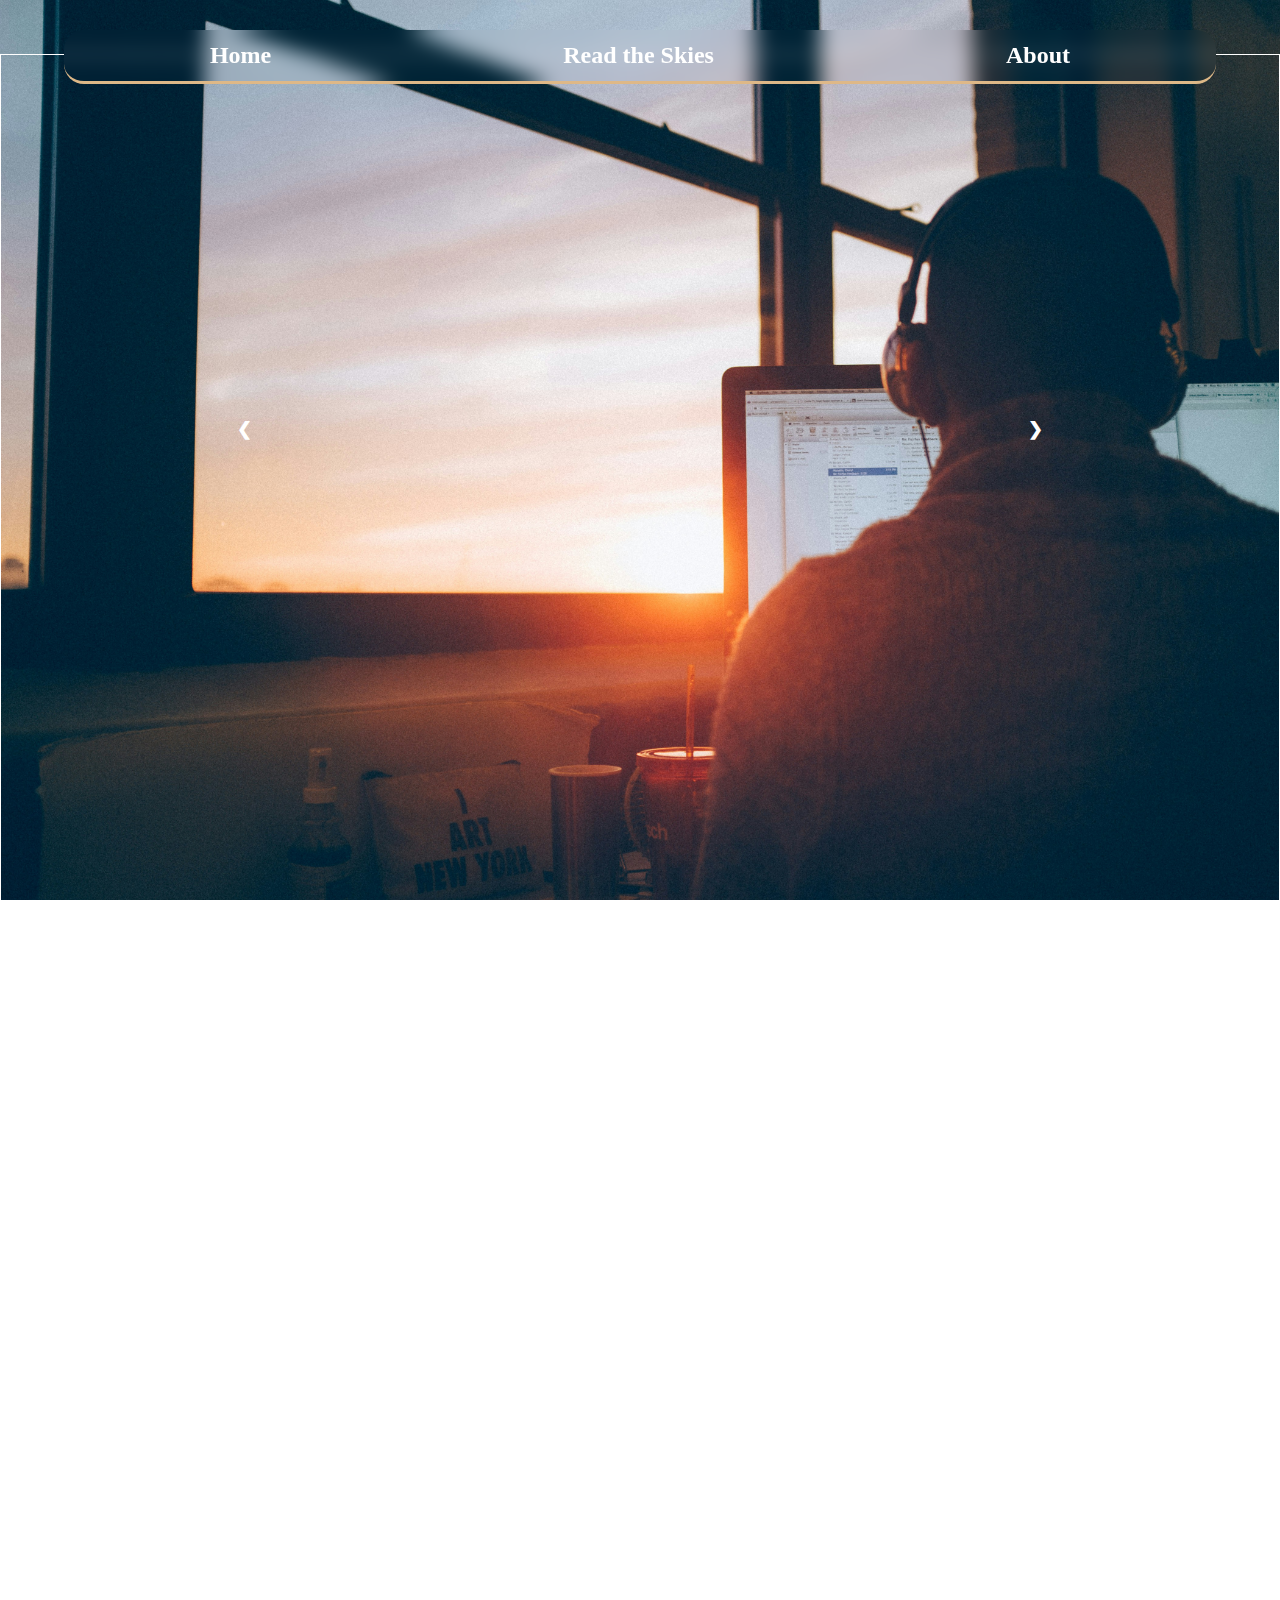
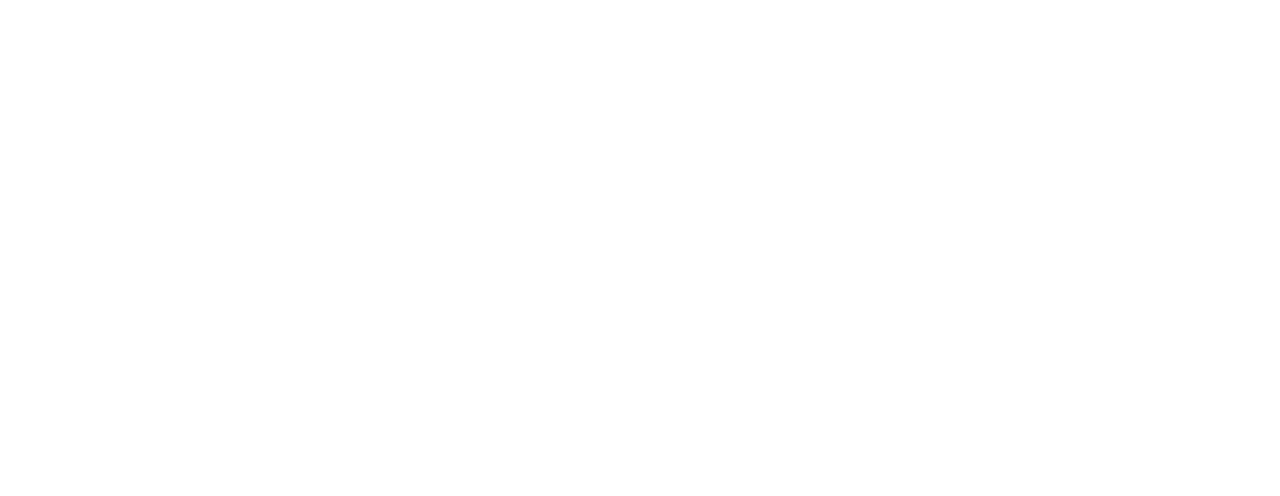
==== commit 8bf2c669: "Beginning to test multiple slideshows on multiple pages" ====
--- a/about.html
+++ b/about.html
@@ -42,8 +42,8 @@
         <div class="slideshow_3_1_text">Languages 1 text</div>
       </div>
 
-      <a class="prev_3_1">❮</a>
-      <a class="next_3_1">❯</a>
+      <a class="prev">❮</a>
+      <a class="next">❯</a>
 
     </div>
 
@@ -74,8 +74,8 @@
         <div class="slideshow_3_2_text">Languages 1 text</div>
       </div>
 
-      <a class="prev_3_2">❮</a>
-      <a class="next_3_2">❯</a>
+      <a class="prev">❮</a>
+      <a class="next">❯</a>
 
     </div>
 
@@ -104,8 +104,8 @@
         <div class="slideshow_3_3_text">Languages 1 text</div>
       </div>
 
-      <a class="prev_3_3">❮</a>
-      <a class="next_3_3">❯</a>
+      <a class="prev">❮</a>
+      <a class="next">❯</a>
 
     </div>
 
@@ -129,7 +129,7 @@
   <button type="button" id="prev">Previous</button>
   <button type="button" id="next">Next</button> -->
 
-  <script src="js/scripts.js"></script>
+  <script src="js/scripts1.js"></script>
 
 </body>
 </html>
--- a/css/styles.css
+++ b/css/styles.css
@@ -309,40 +309,6 @@
 	font-size: 3em;
 }
 
-footer, #footer {
-	display: flex;
-	flex-direction: row;
-	justify-content: center;
-	opacity: 1;
-	position: fixed;
-	bottom: 0;
-	left: 0;
-	right: 0;
-	height: 10%;
-	background-color: grey;
-	color: white;
-	font-size: 0.7em;
-	z-index: 3;
-	border-radius: 50% 50% 0% 0%;
-	display: flex;
-}
-
-#footer a {
-	color: lightgray;
-	padding: 2em;
-	font-family: "Merriweather", serif;
-	font-weight: 700;
-	font-style: italic;
-	text-align: bottom;
-	font-size: large;
-}
-
-#footer a:hover {
-	color: goldenrod;
-	transform: scale(1,1);
-	transition: all 0.3s ease-in-out;
-}
-
 #skills, #education, #contact {
 	display: flex;
 	flex-direction: column;
@@ -372,33 +338,6 @@
   }
 
 
- .mySwiper {
-	min-width:100vh;
-	display: flex;
-	height: auto;
-	align-items: center;
-	justify-content: center;
- }
-
- .mySwiper p{
-	font-size: small;
- }
-
- .swiper-slide {
-	height: auto;
-	background: white;
-	border: 4px solid pink;
-	margin-bottom: 10px;
-	border-radius: 20px;
-	position: relative;
- }
-
- .swiper-content {
-	font-size: 30px;
-	color: white;
-	background: url(../images/ancient-art.jpg);
- }
-
 /*  read the skies slideshows */
 #read_the_skies_slideshows, #about_slideshows {
 	display: flex;
@@ -415,7 +354,7 @@
 	margin-bottom: 21%;
 }
 
- .slideshow_2_1_container, .slideshow_2_2_container {
+ .slideshow_2_1_container, .slideshow_2_2_container, .slideshow_3_1_container, .slideshow_3_2_container, .slideshow_3_3_container {
 	display: flex;
 	width: 80%;
 	padding-top: 15%;
@@ -426,7 +365,7 @@
 	top: 10vh;
   }
 
-  .mySlides_2_1, .mySlides_2_2 {
+  .mySlides_2_1, .mySlides_2_2, .mySlides_3_1, .mySlides_3_2, .mySlides_3_3 {
 	display: none;
 	width: 100%;
 	}
@@ -437,7 +376,7 @@
 
 
     /* Next & previous buttons */
-  .prev_2_1, .next_2_1, .prev_2_2, .next_2_2 {
+  .prev_2_1, .next_2_1, .prev_2_2, .next_2_2, .prev2, .next2 , .prev, .next {
 	cursor: pointer;
 	position: absolute;
 	top: 50%;
@@ -453,13 +392,13 @@
   }
   
   /* Position the "next button" to the right */
-  .next_2_1, .next_2_2 {
+  .next_2_1, .next_2_2, .next_3_1, .next_3_2, .next_3_3, .next2, .next {
 	right: 0;
 	border-radius: 3px 0 0 3px;
   }
   
   /* On hover, add a black background color with a little bit see-through */
-  .prev_2_1:hover, .prev_2_2:hover, .next_2_1:hover, .next_2_2:hover {
+  .prev_2_1:hover, .prev_2_2:hover, .next_2_1:hover, .next_2_2:hover, .prev2:hover, .next2:hover, .next:hover, .prev:hover {
 	background-color: rgba(0,0,0,0.8);
   }
   
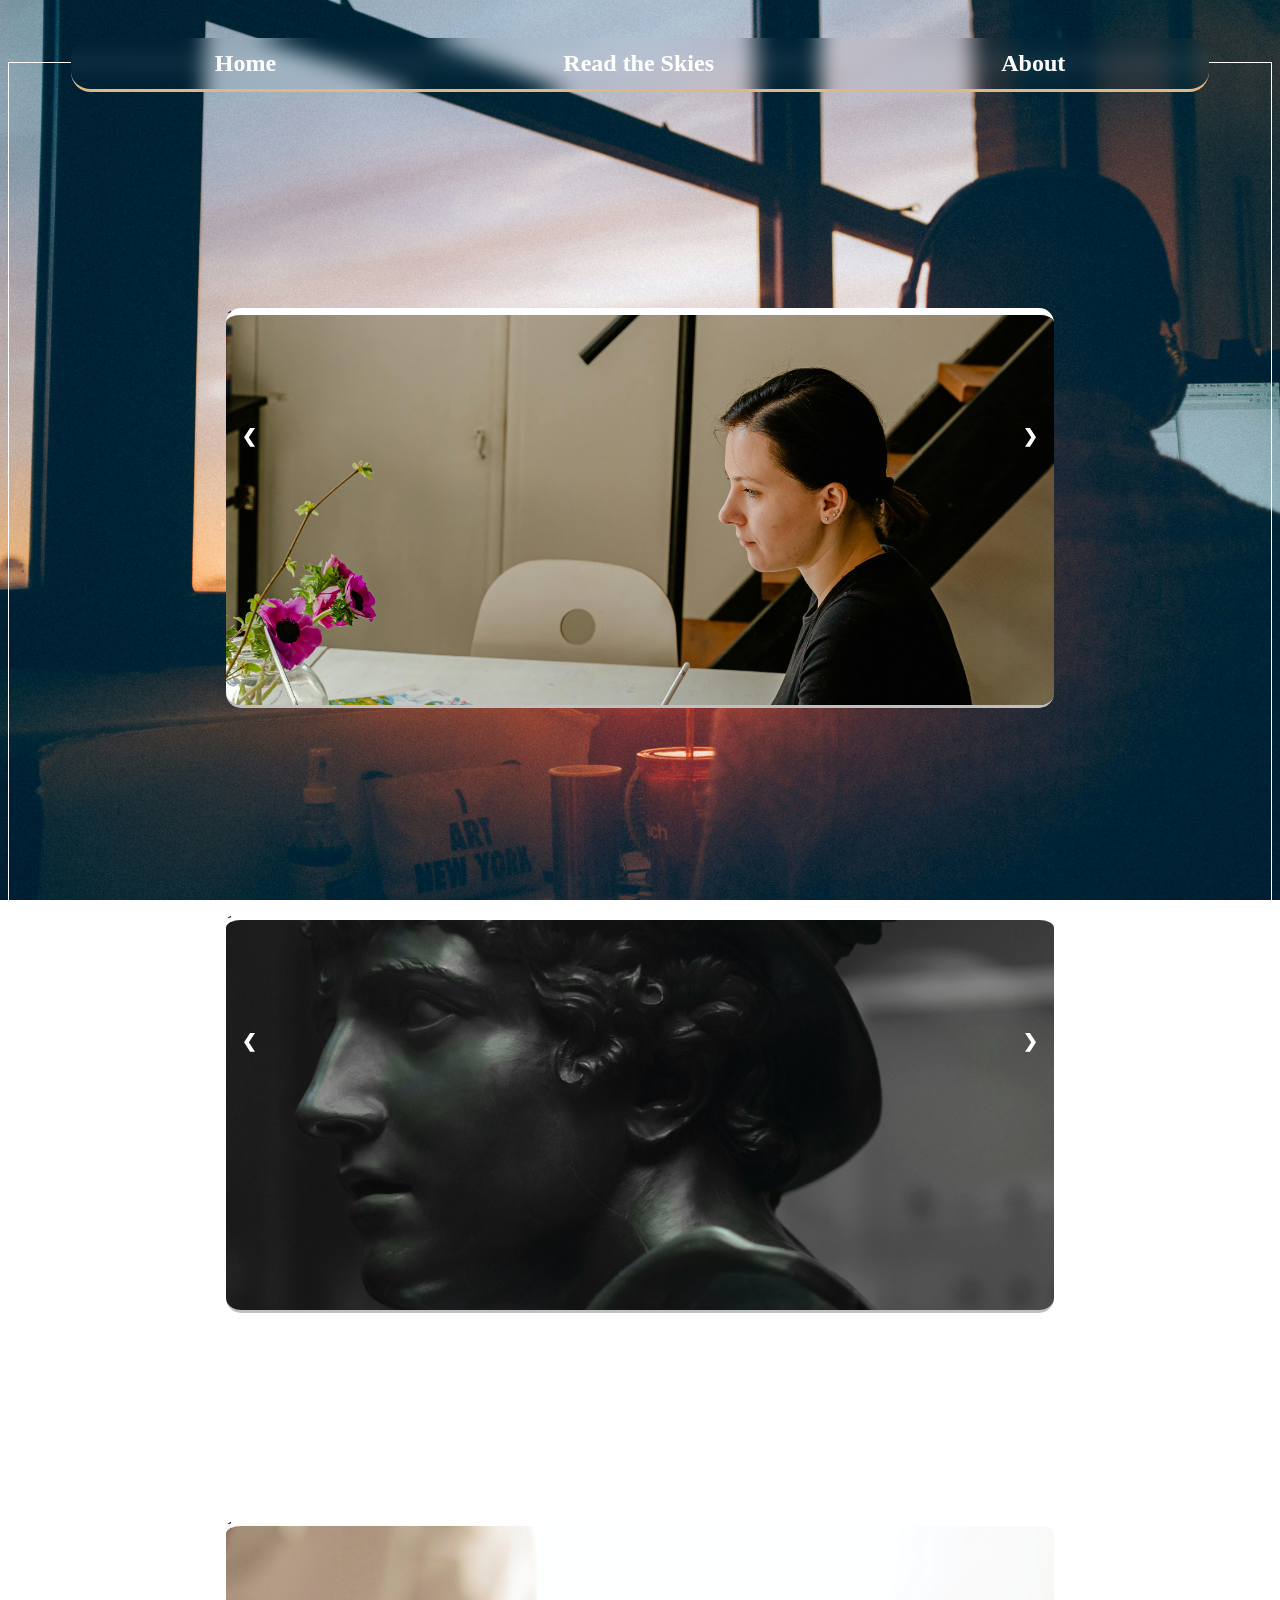
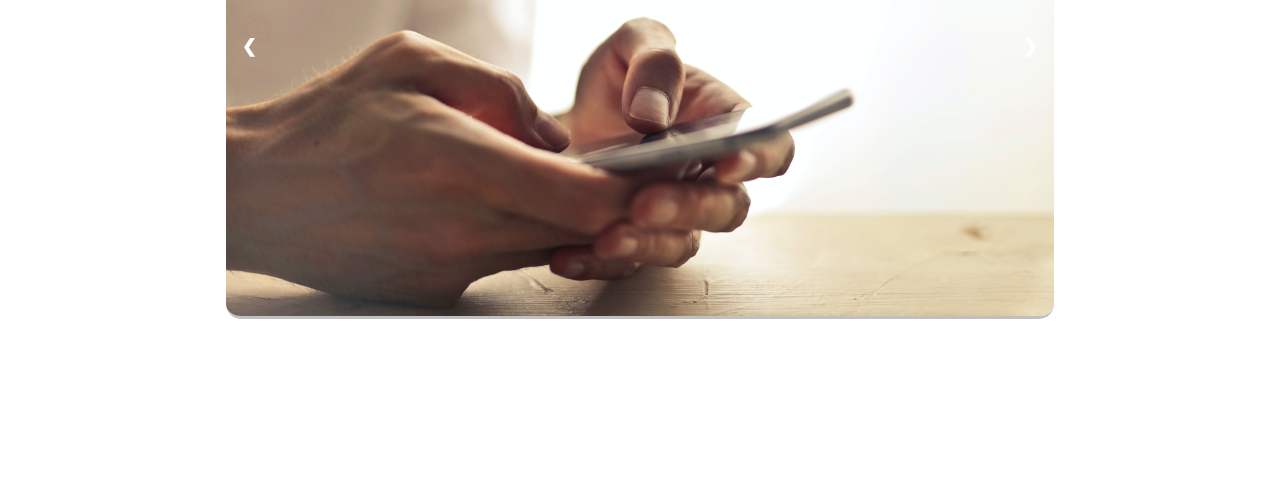
==== commit cc7647ee: "Cleaning the code for multiple slideshows" ====
--- a/about.html
+++ b/about.html
@@ -17,15 +17,16 @@
 
   <div id="about_slideshows">
 <!-- slideshow _3_1 stands for page 3, slideshow 1-->
-    <div class="slideshow_3_1_container">
-
+    <div class="slideshow_container">
+    
       <div class="mySlides_3_1 fade">
-        <div class="numbertext_3_1">1 / 4</div>
+      <img class="slideshow_3_1_img" src="images/pexels-antoni-shkraba-4348405.jpg" alt="image">
+      <div class="numbertext_3_1">1 / 4</div>
       <div class="slideshow_3_1_intro">Skills</div>
       </div>
 
       <div class="mySlides_3_1 fade">
-        <div class="numbertext_3_1">2 / 4</div>
+      <div class="numbertext_3_1">2 / 4</div>
       <div class="slideshow_3_1_titletext">Languages 1</div>
       <div class="slideshow_3_1_text">Languages 1 text</div>
       </div>
@@ -49,9 +50,10 @@
 
     <!-- beginning of slideshow 2-->
 
-    <div class="slideshow_3_2_container">
+    <div class="slideshow_container">
 
       <div class="mySlides_3_2 fade">
+        <img class="slideshow_3_2_img" src="images/pexels-bo-ponomari-14720826.jpg" alt="image">
         <div class="numbertext_3_2">1 / 4</div>
       <div class="slideshow_3_2_intro">Education</div>
       </div>
@@ -79,9 +81,10 @@
 
     </div>
 
-    <div class="slideshow_3_3_container">
+    <div class="slideshow_container">
 
       <div class="mySlides_3_3 fade">
+        <img class="slideshow_3_2_img" src="images/pexels-adrienn-1458283.jpg" alt="image">
         <div class="numbertext_3_3">1 / 4</div>
       <div class="slideshow_3_3_intro">Contact</div>
       </div>
@@ -111,28 +114,8 @@
 
   </div>
 
-  <!-- <div class="slideshow1">
-    <div class="slide">
-      <p>Darkly, deeply, beautifully blue - the sky. -George Byron Gordon
-      </p>
-    </div>
-    <div class="slide">
-      <p> "There was always something new to be seen in the
-      unchanging night sky." - Fritz Leiber </p>
-    </div>
-    <div class="slide">
-      <p> To fly up to the sky and watch the earth is beautiful;
-        to fly down to the earth is even more beautiful! -Mehmet Murat Idan</p>
-    </div>
-  </div>
 
-  <button type="button" id="prev">Previous</button>
-  <button type="button" id="next">Next</button> -->
-
-  <script src="js/scripts1.js"></script>
+  <script src="js/scripts.js"></script>
 
 </body>
 </html>
-
-<!-- <p>Darkly, deeply, beautifully blue - the sky. -George Byron Gordon
-</p> -->--- a/css/styles.css
+++ b/css/styles.css
@@ -15,33 +15,20 @@
 /* Are there marks for user-input? */
 /* Debugging: the same code one after another works */
 
-body {
-	margin: 0;
-	}
 
 #home {
 	background: url('../images/pexels-philippe-donn-1257860.jpg') no-repeat center center fixed;
-	opacity: 1;
 	background-size: cover;
-	background-position: center;
 }
 
 #read_the_skies{
 	background: url('../images/noah-buscher-PSnkh76C-Z8-unsplash.jpg') no-repeat center center fixed;
-	opacity: 1;
 	background-size: cover;
-	background-position: center;
 }
 
 #about {
-	/* When the linear gradient is removed, the picture covers */
-	/* background: linear-gradient(rgba(0, 0, 0, 0.7), rgba(0, 0, 0, 0.3)), url("../images/simon-abrams-k_T9Zj3SE8k-unsplash.jpg") ;	 */
 	background: url('../images/simon-abrams-k_T9Zj3SE8k-unsplash.jpg') no-repeat center center fixed;
-	background-repeat: no-repeat;
-	background-position: center;
 	background-size: cover;
-	/* why is it not covering? */
-
 }
 
 #about-content {
@@ -218,7 +205,7 @@
 	border-radius: 15%;
 }
 
-/* rgb(94, 90, 90); */
+
 
 #homepage_action_box {
 	justify-self: center;
@@ -354,7 +341,7 @@
 	margin-bottom: 21%;
 }
 
- .slideshow_2_1_container, .slideshow_2_2_container, .slideshow_3_1_container, .slideshow_3_2_container, .slideshow_3_3_container {
+ .slideshow_container {
 	display: flex;
 	width: 80%;
 	padding-top: 15%;
@@ -368,6 +355,7 @@
   .mySlides_2_1, .mySlides_2_2, .mySlides_3_1, .mySlides_3_2, .mySlides_3_3 {
 	display: none;
 	width: 100%;
+	backdrop-filter: blur(10px);
 	}
 
   .mySlides_2_2 p{ 
@@ -376,7 +364,7 @@
 
 
     /* Next & previous buttons */
-  .prev_2_1, .next_2_1, .prev_2_2, .next_2_2, .prev2, .next2 , .prev, .next {
+  .prev, .next {
 	cursor: pointer;
 	position: absolute;
 	top: 50%;
@@ -392,20 +380,20 @@
   }
   
   /* Position the "next button" to the right */
-  .next_2_1, .next_2_2, .next_3_1, .next_3_2, .next_3_3, .next2, .next {
+  .next {
 	right: 0;
 	border-radius: 3px 0 0 3px;
   }
   
   /* On hover, add a black background color with a little bit see-through */
-  .prev_2_1:hover, .prev_2_2:hover, .next_2_1:hover, .next_2_2:hover, .prev2:hover, .next2:hover, .next:hover, .prev:hover {
+  .next:hover, .prev:hover {
 	background-color: rgba(0,0,0,0.8);
   }
   
 
 
 	/* make sure the nearest container is referenced */
-  .slideshow_2_1_img, .slideshow_2_2_img {
+  .slideshow_2_1_img, .slideshow_2_2_img, .slideshow_3_1_img, .slideshow_3_2_img, .slideshow_3_3_img {
 	height: 100%;
 	width: 100%; 
 	object-fit: cover;
@@ -416,6 +404,7 @@
 	border-top: 7px solid white;
 	border-bottom: 3px solid silver;
   }
+
 
   .slideshow_2_1_intro, .slideshow_2_2_intro, .slideshow_2_1_titletext, .slideshow_2_2_titletext, .slideshow_2_1_text, .slideshow_2_2_text {
 	padding: 8px 12px;
@@ -625,7 +614,6 @@
 		width: 100%;
 		margin-top: 0;
 		padding: 5%;
-		overflow: scroll;
 	}
 
 
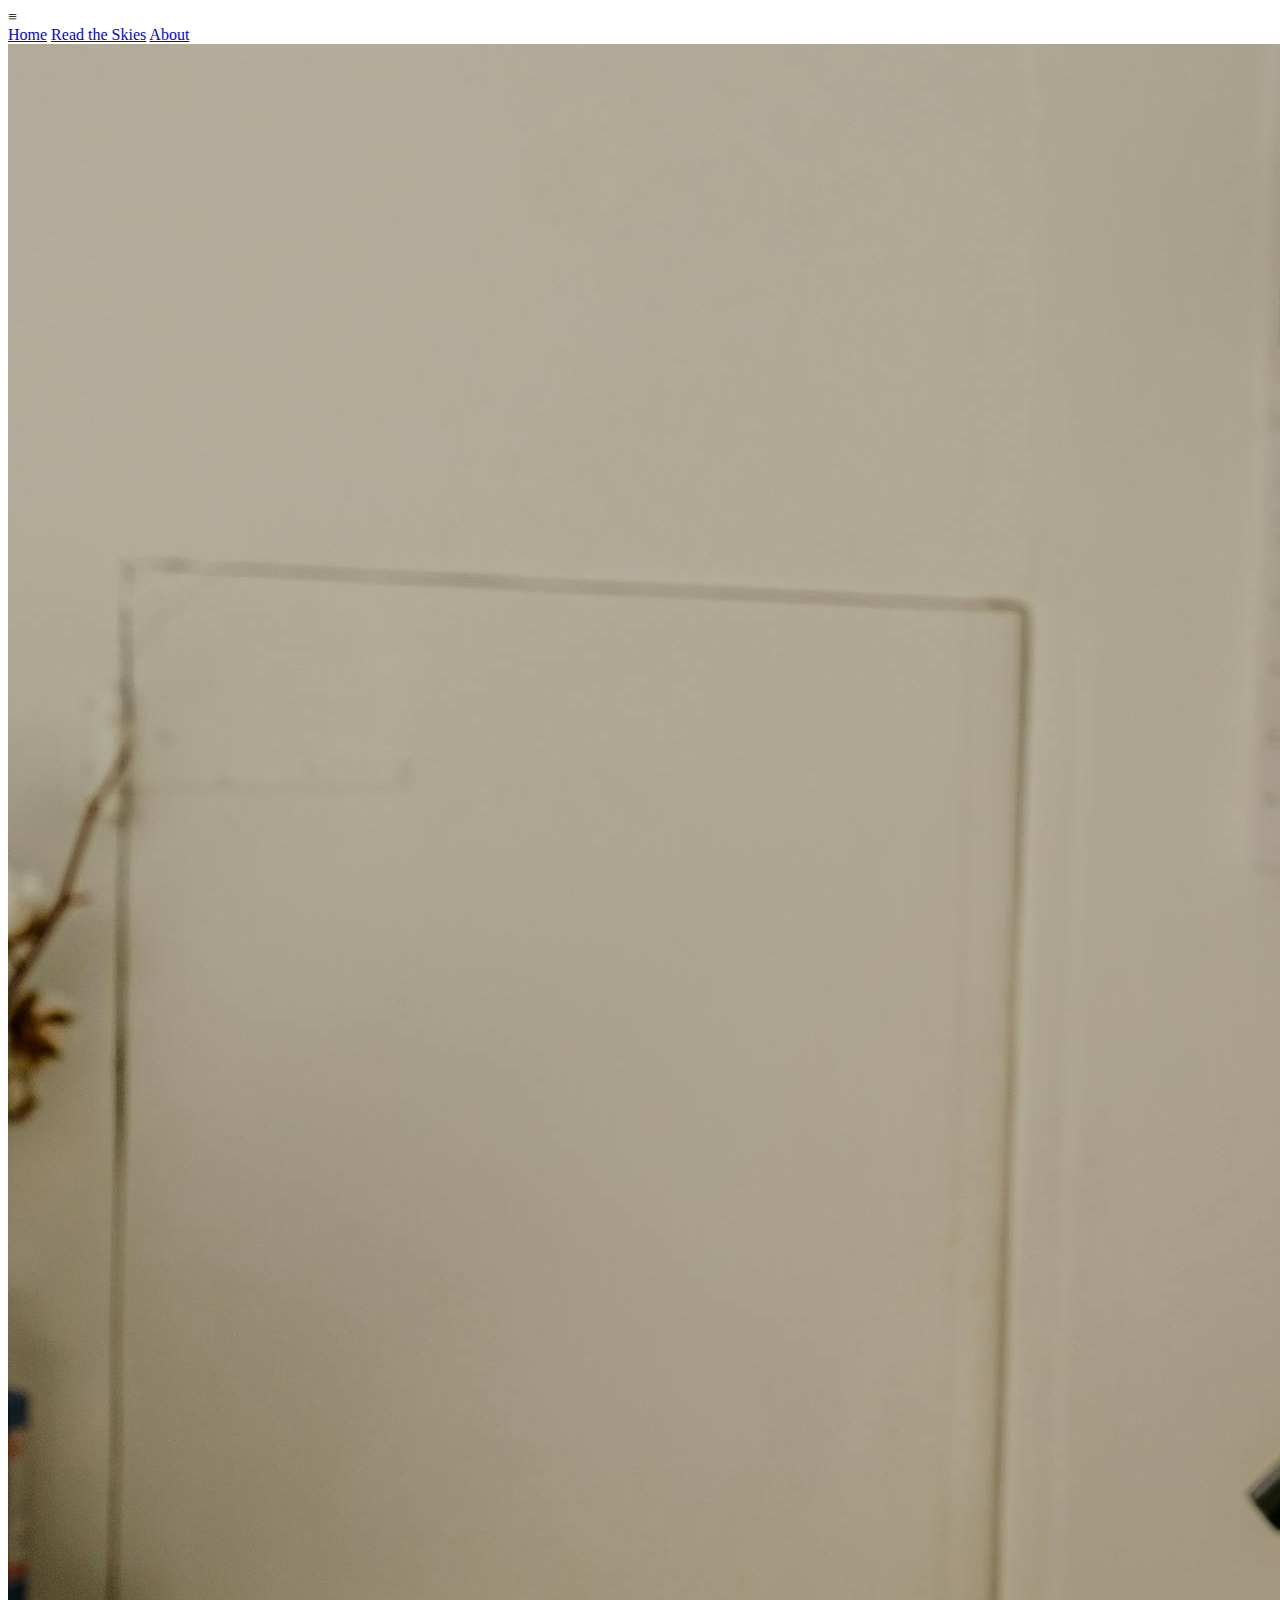
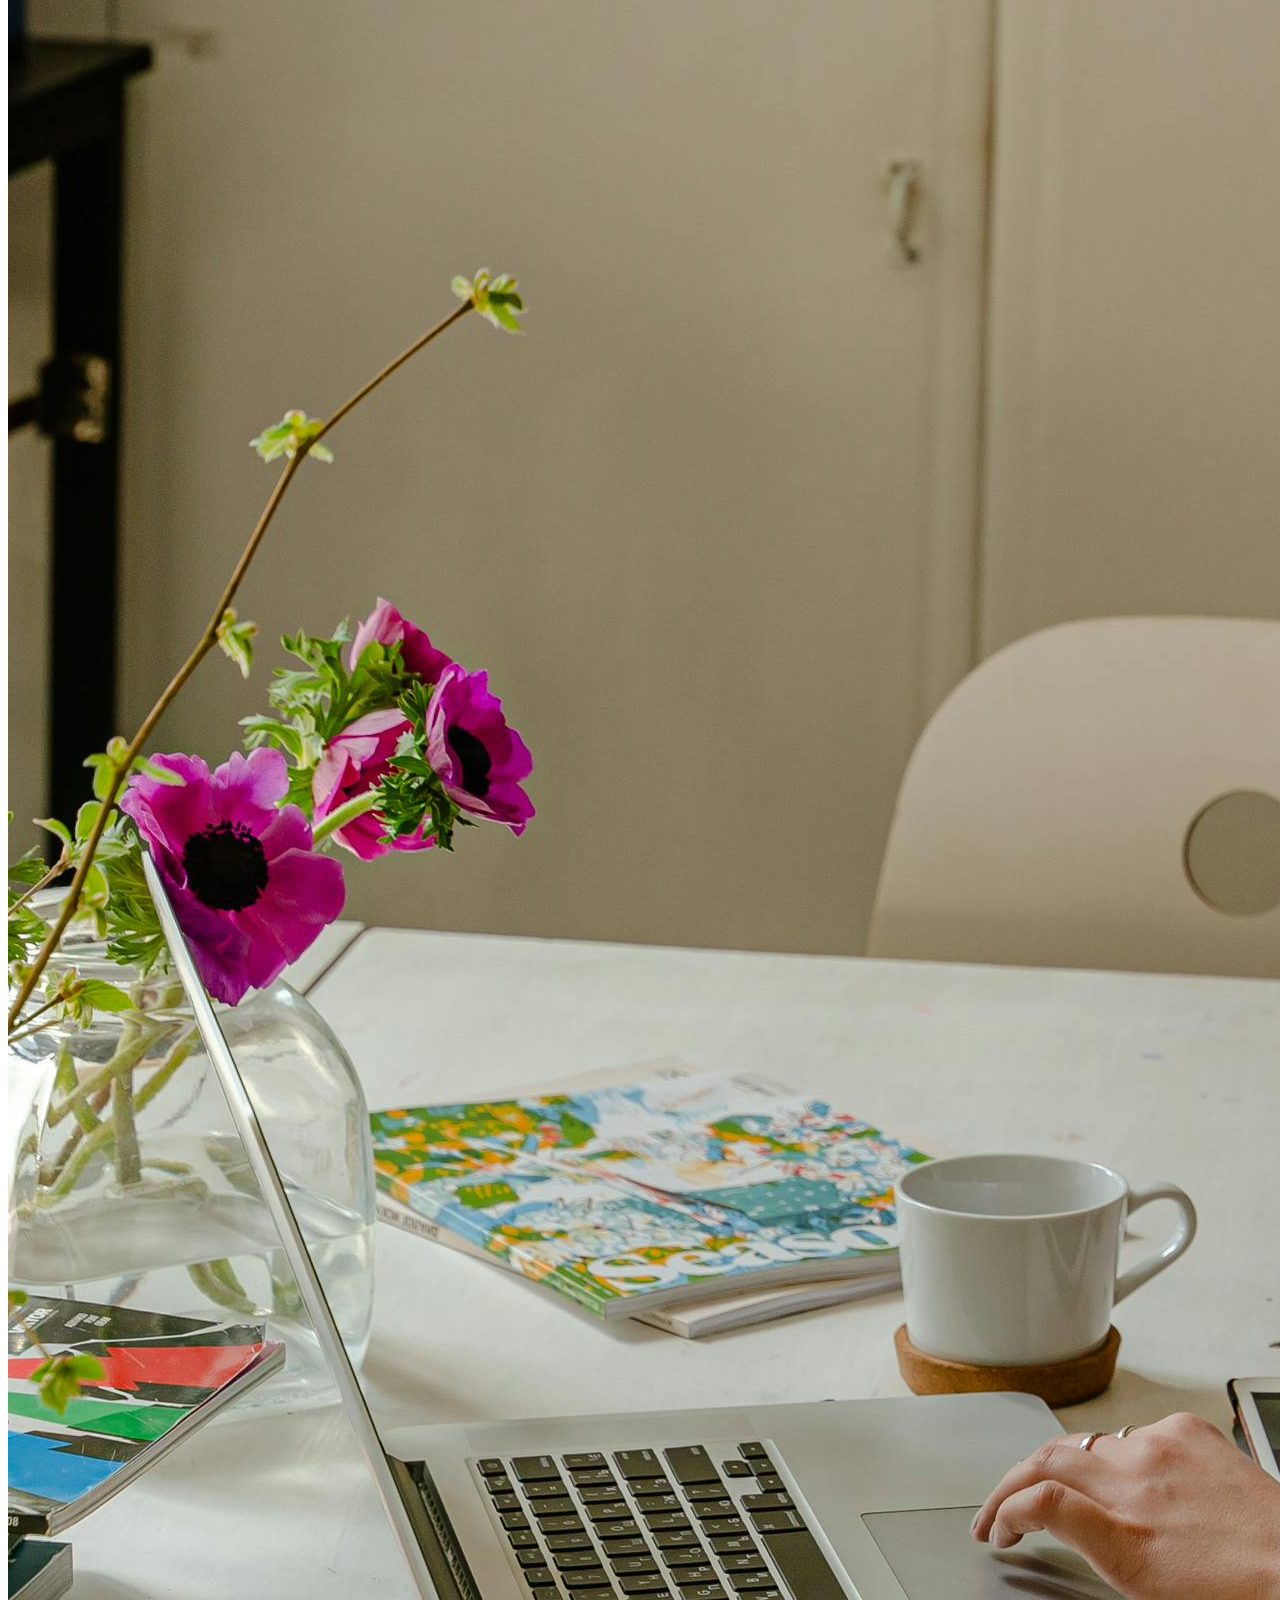
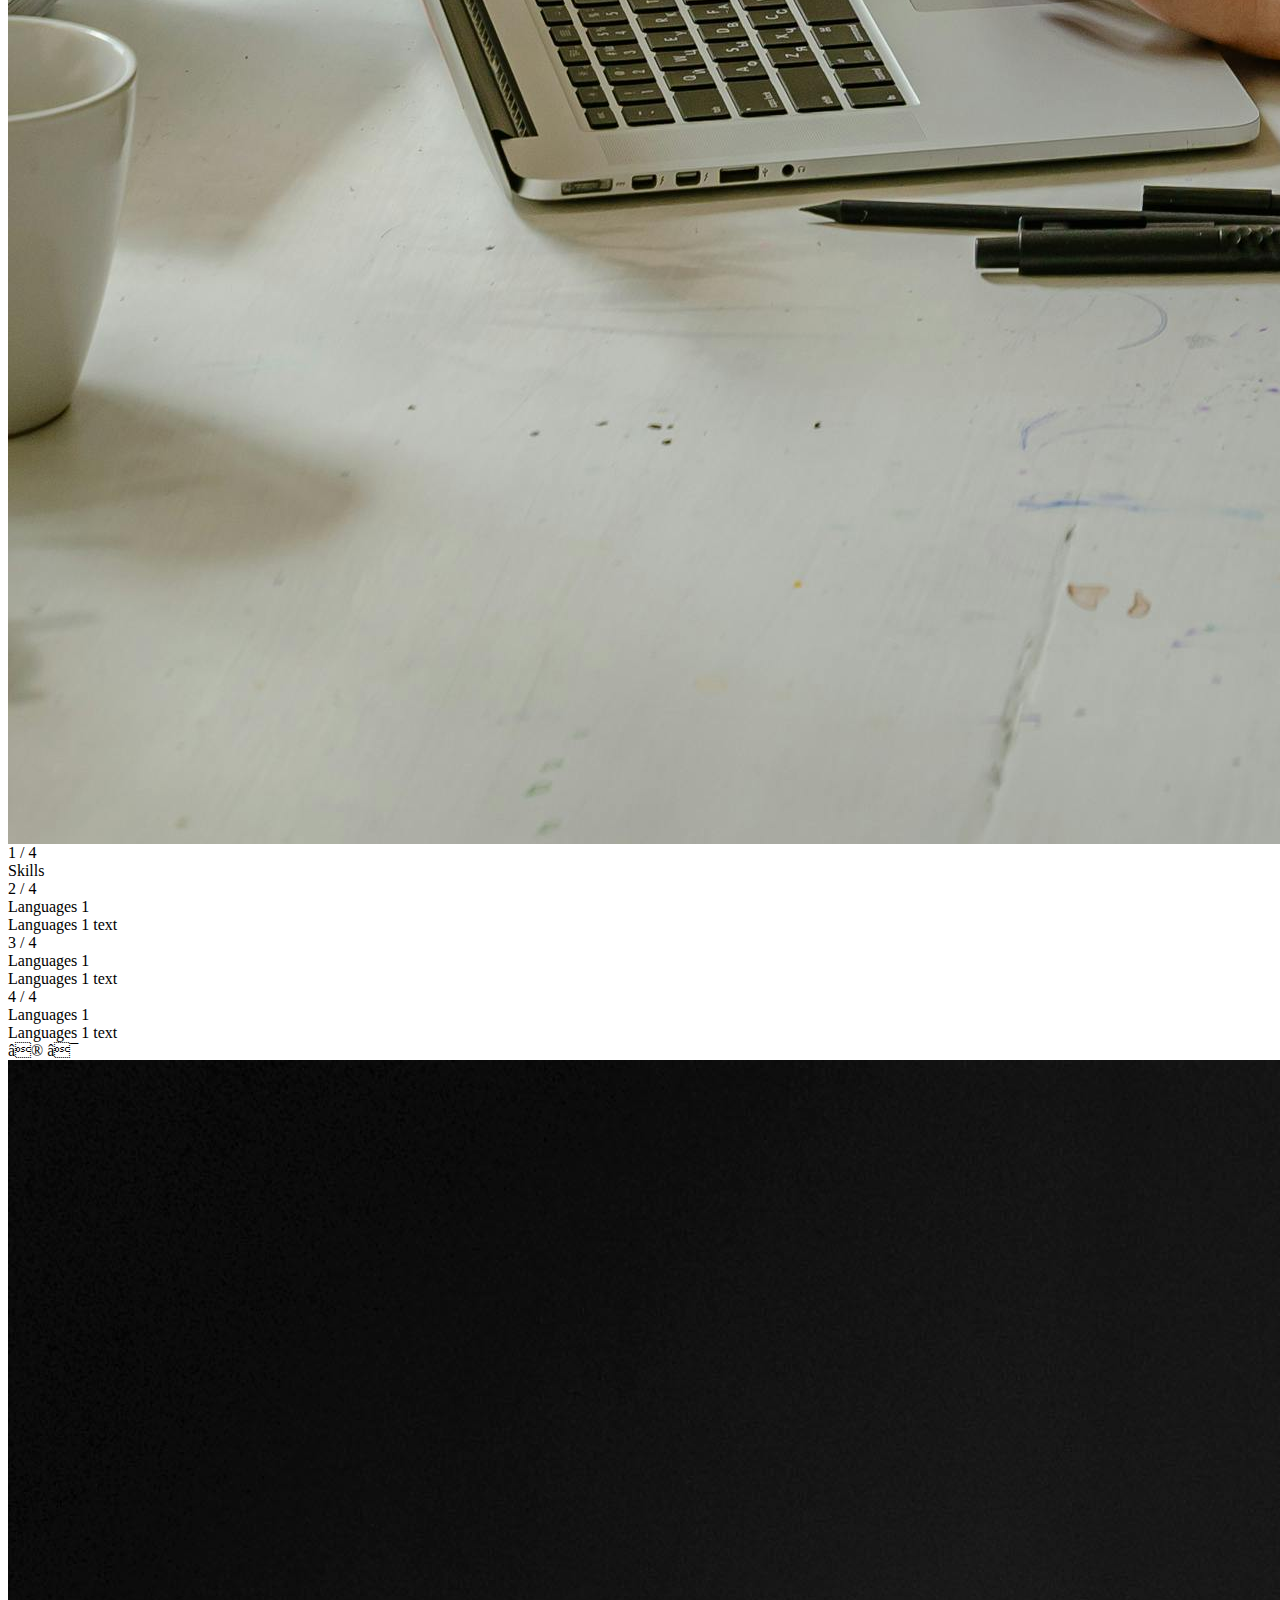
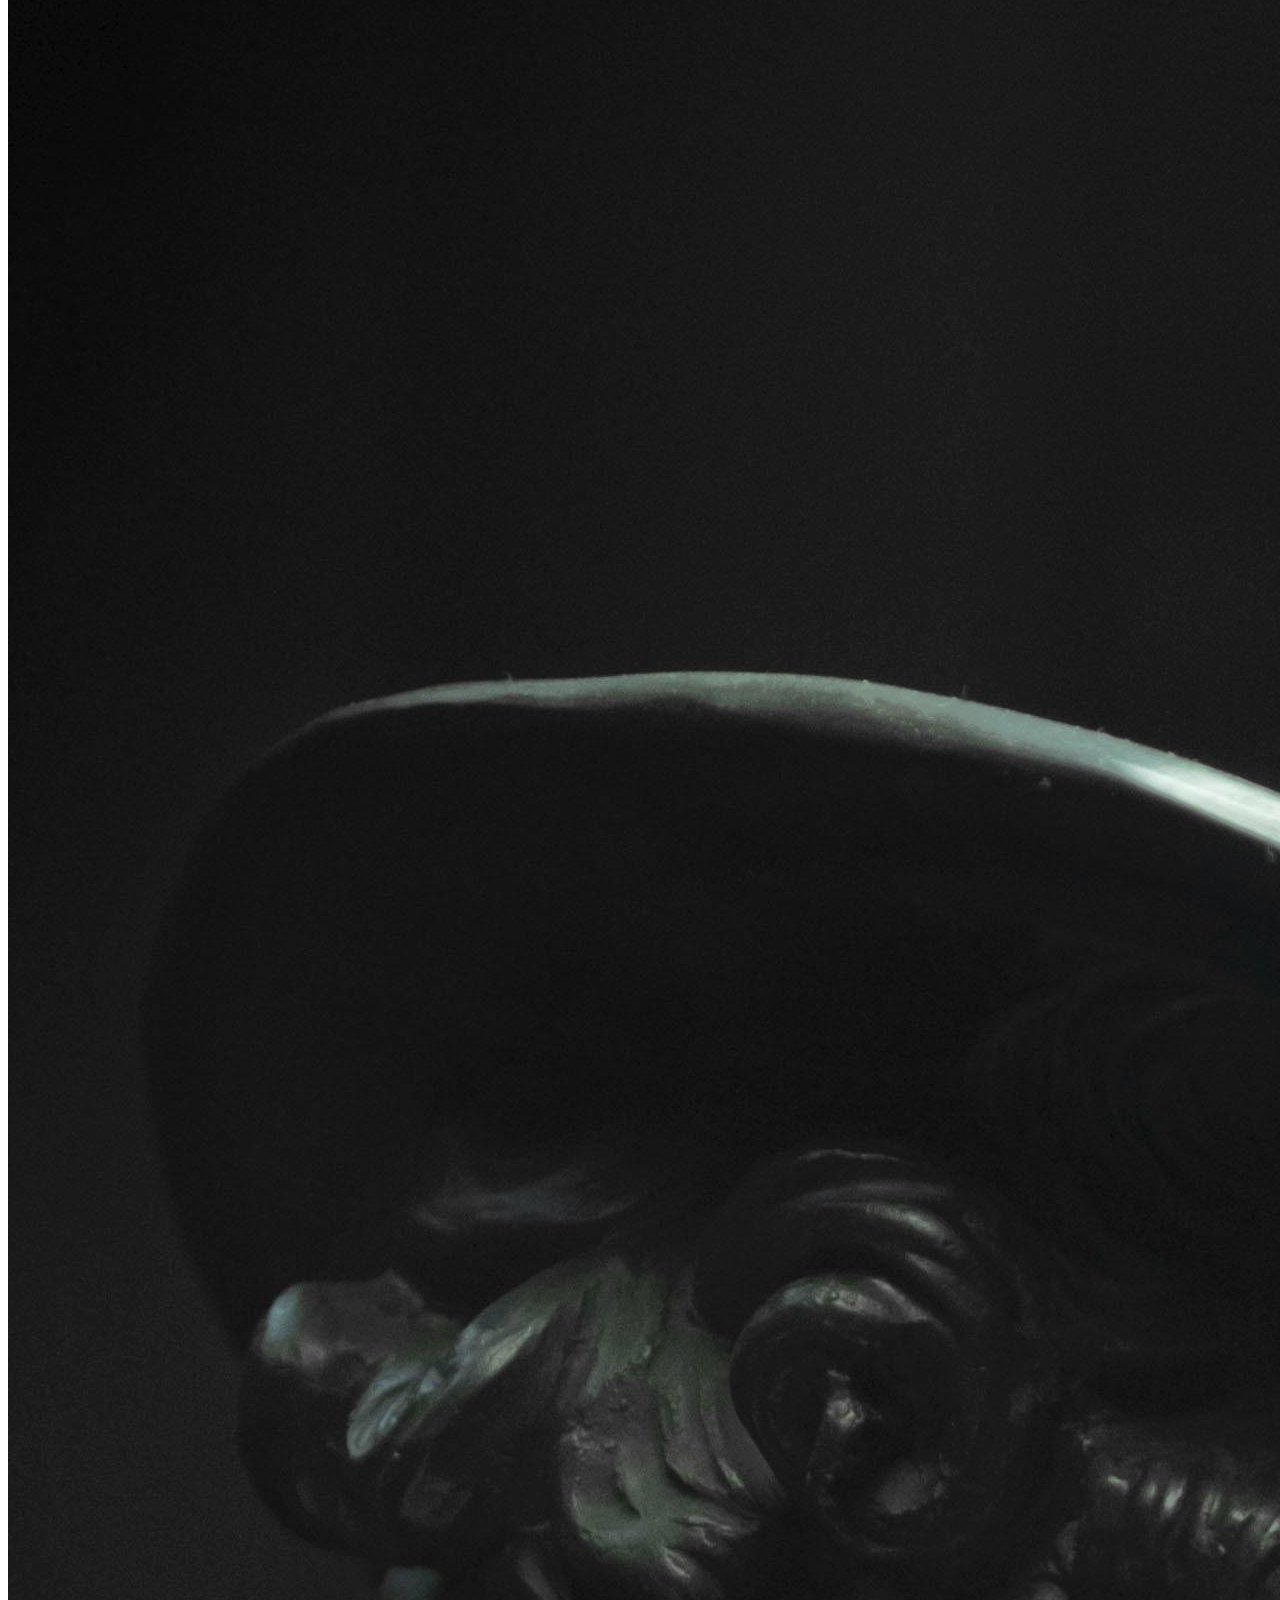
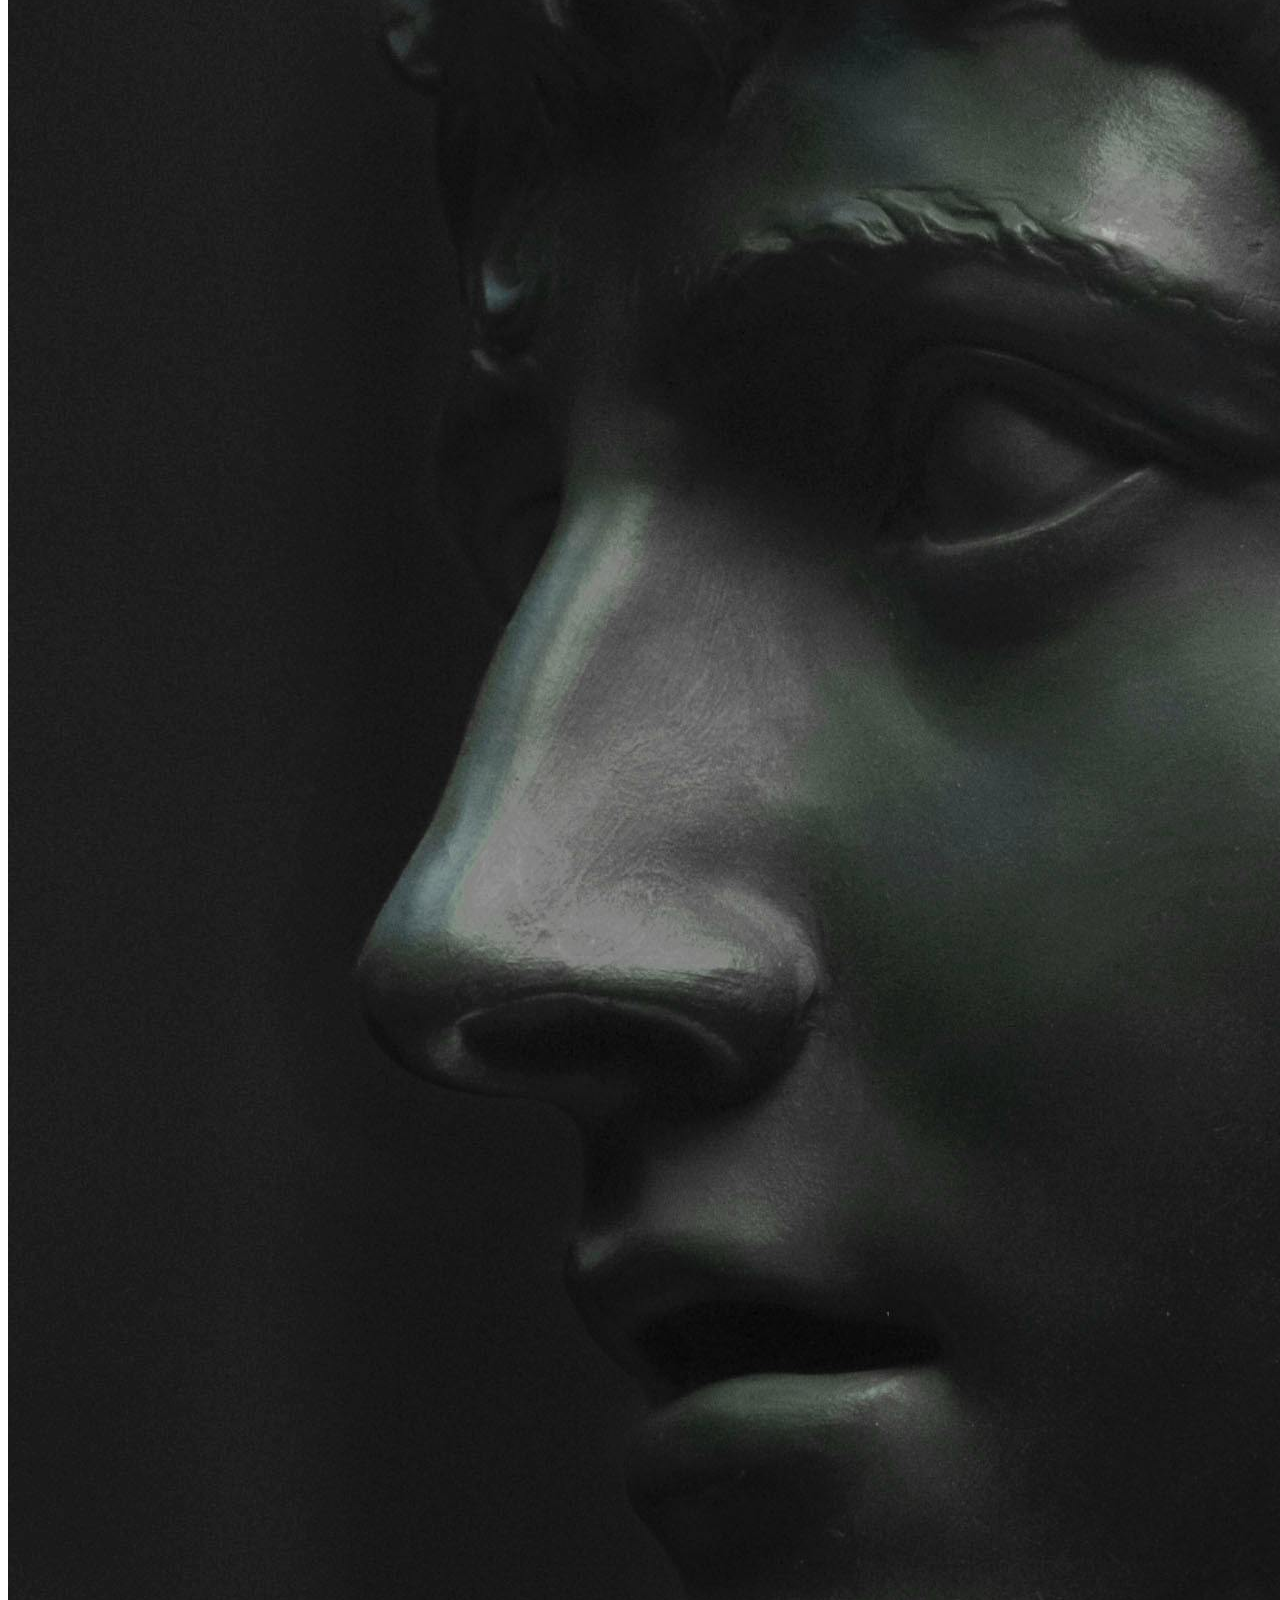
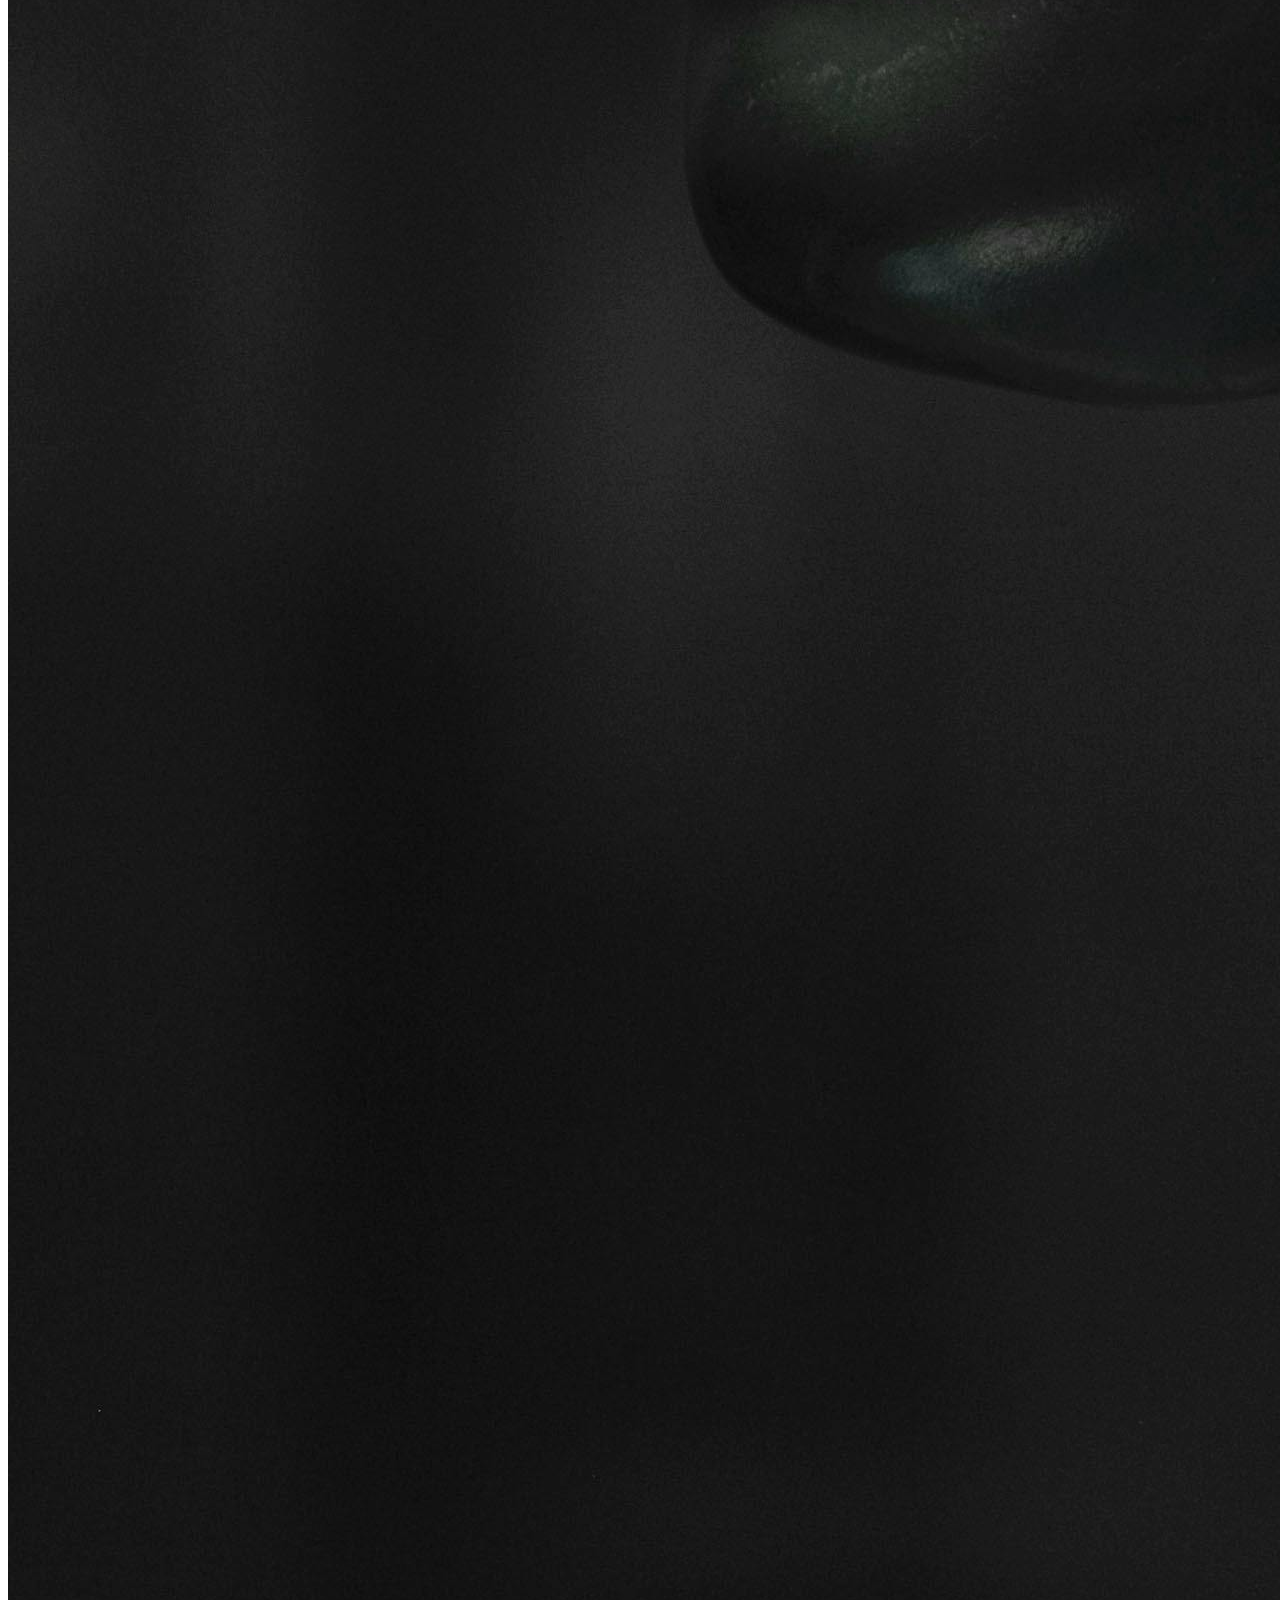
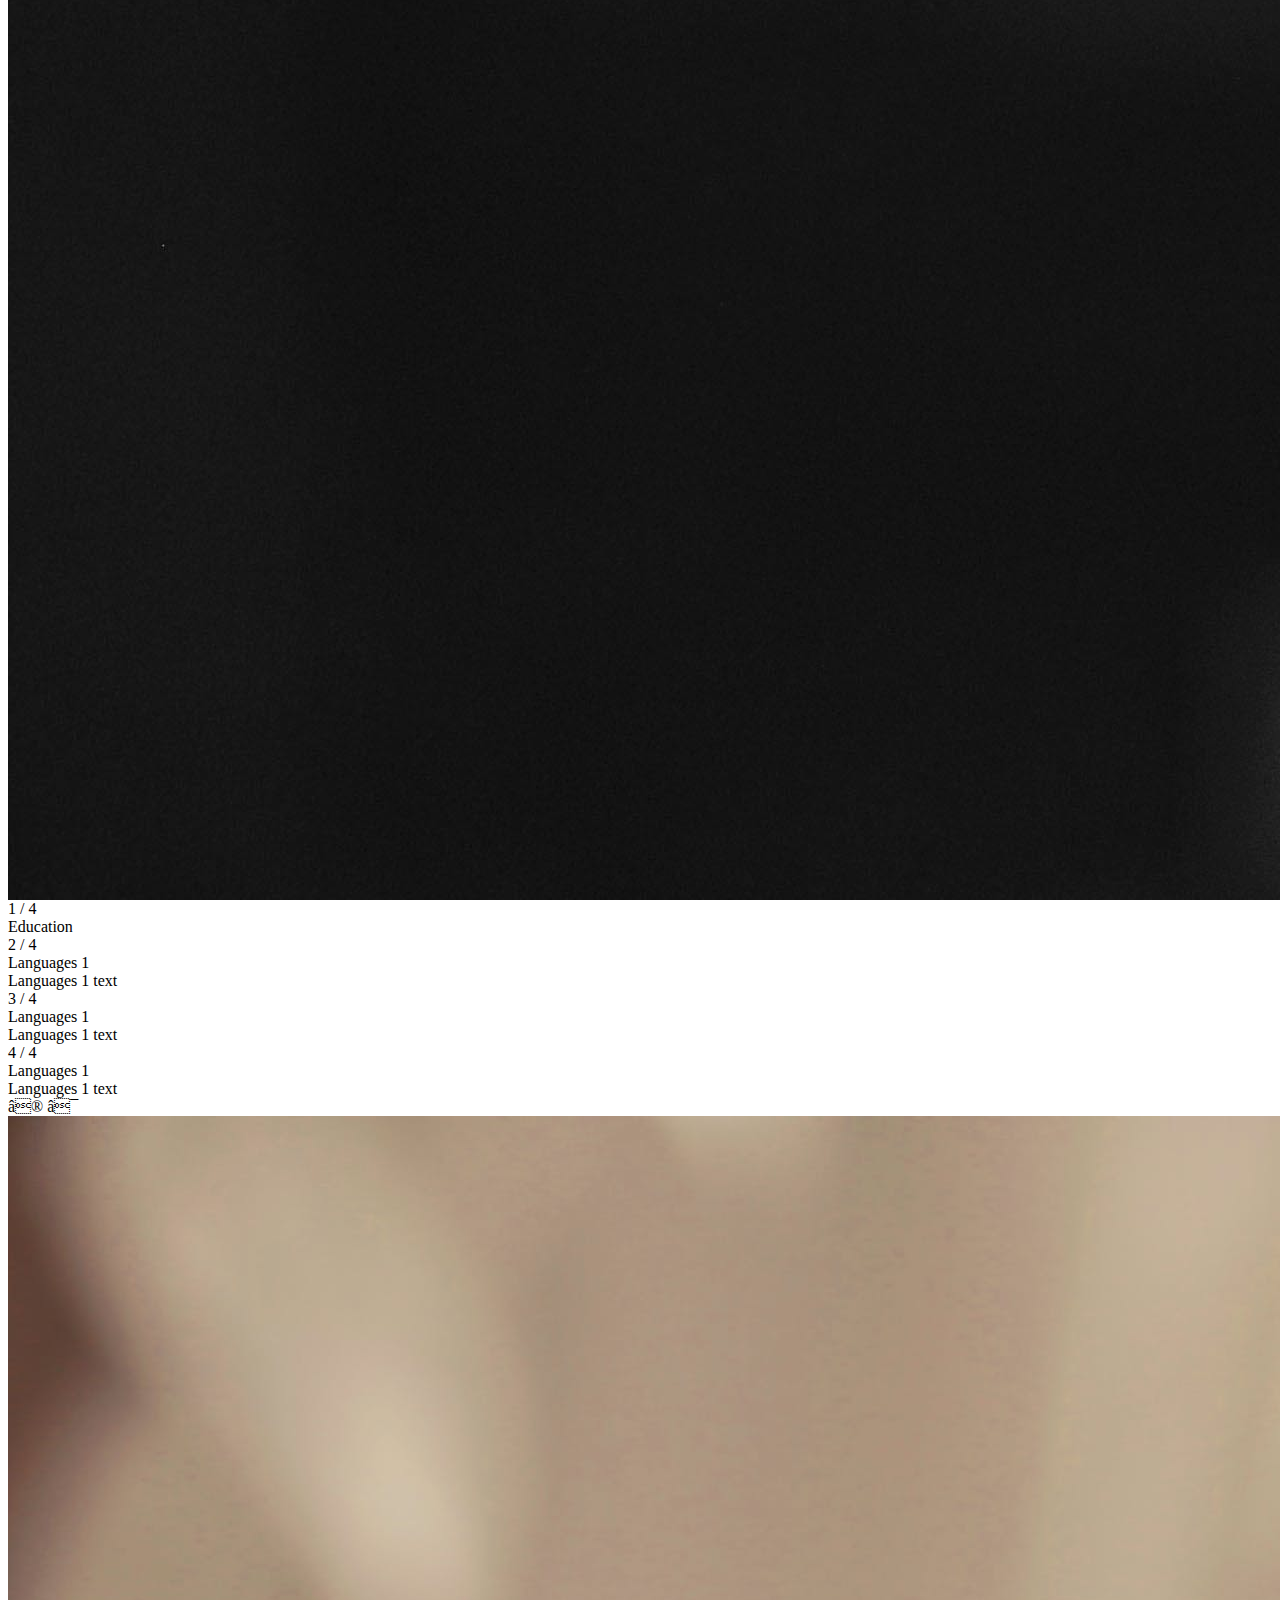
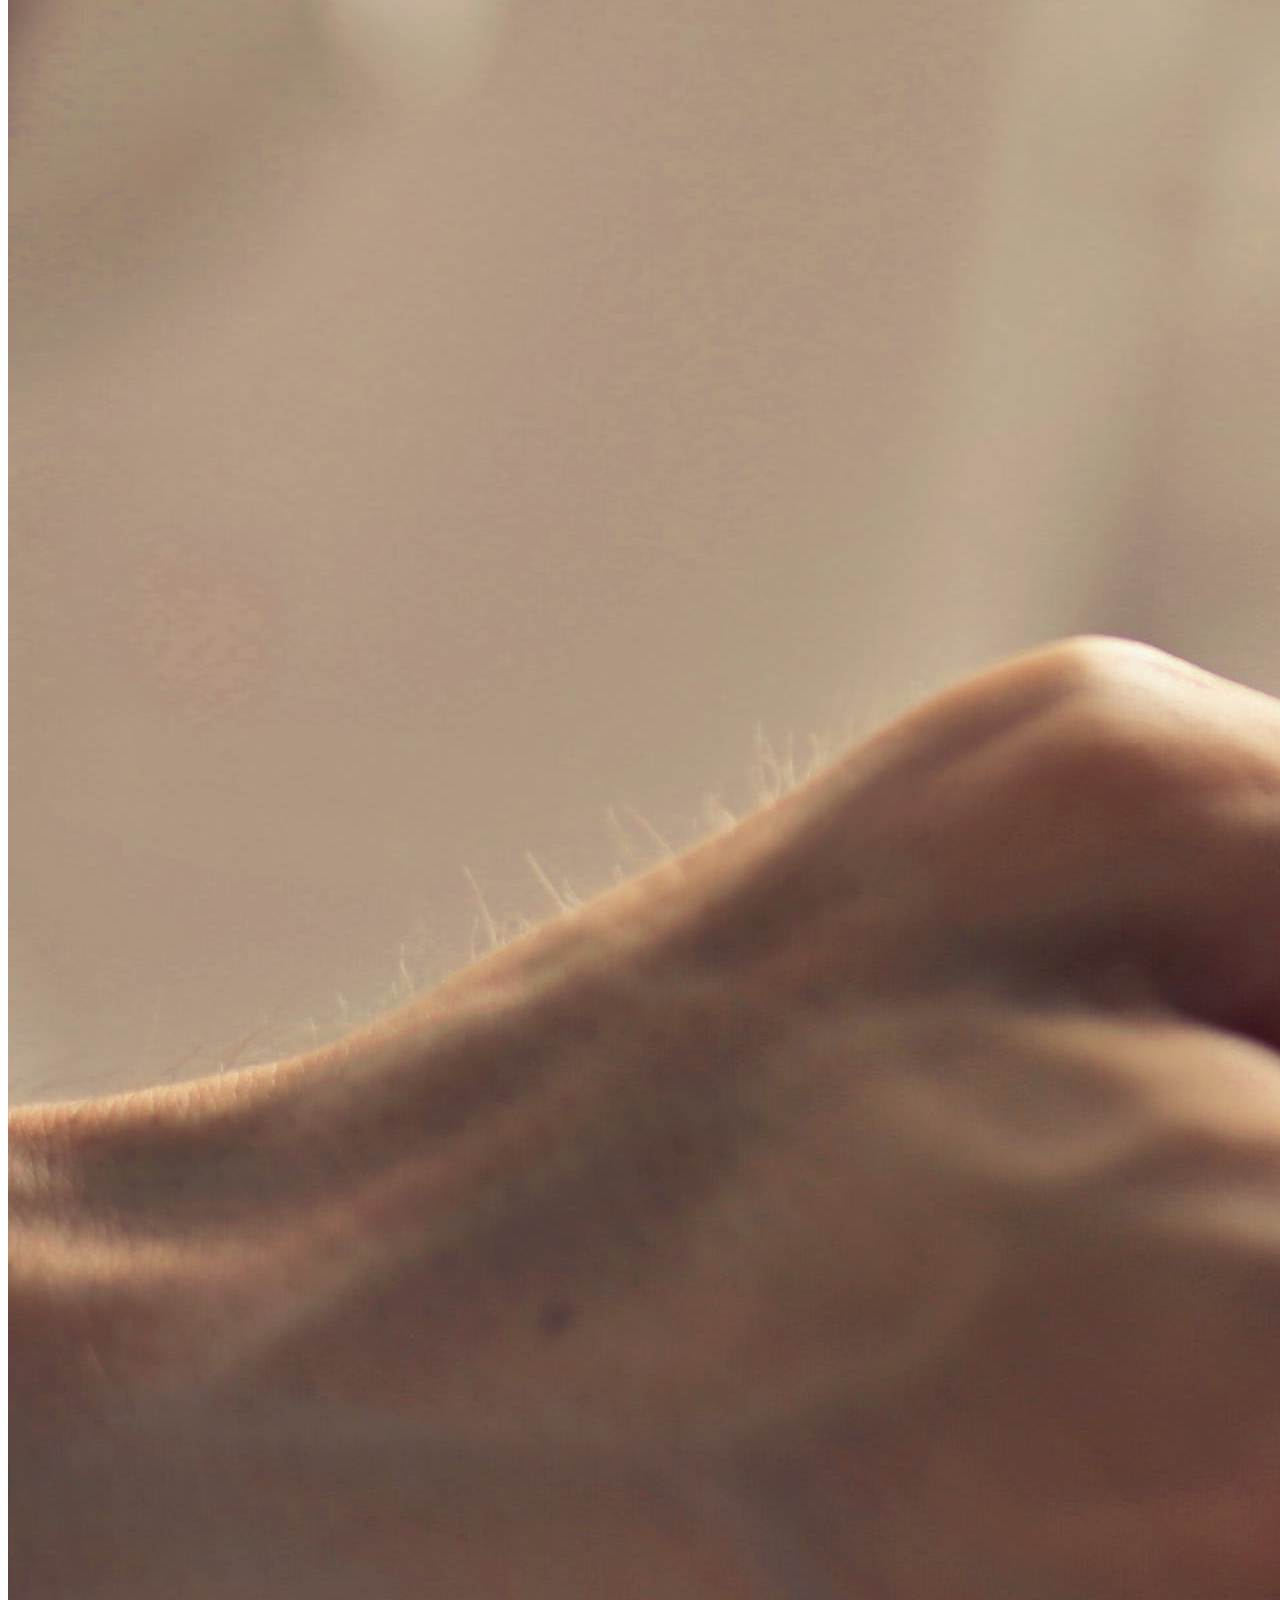
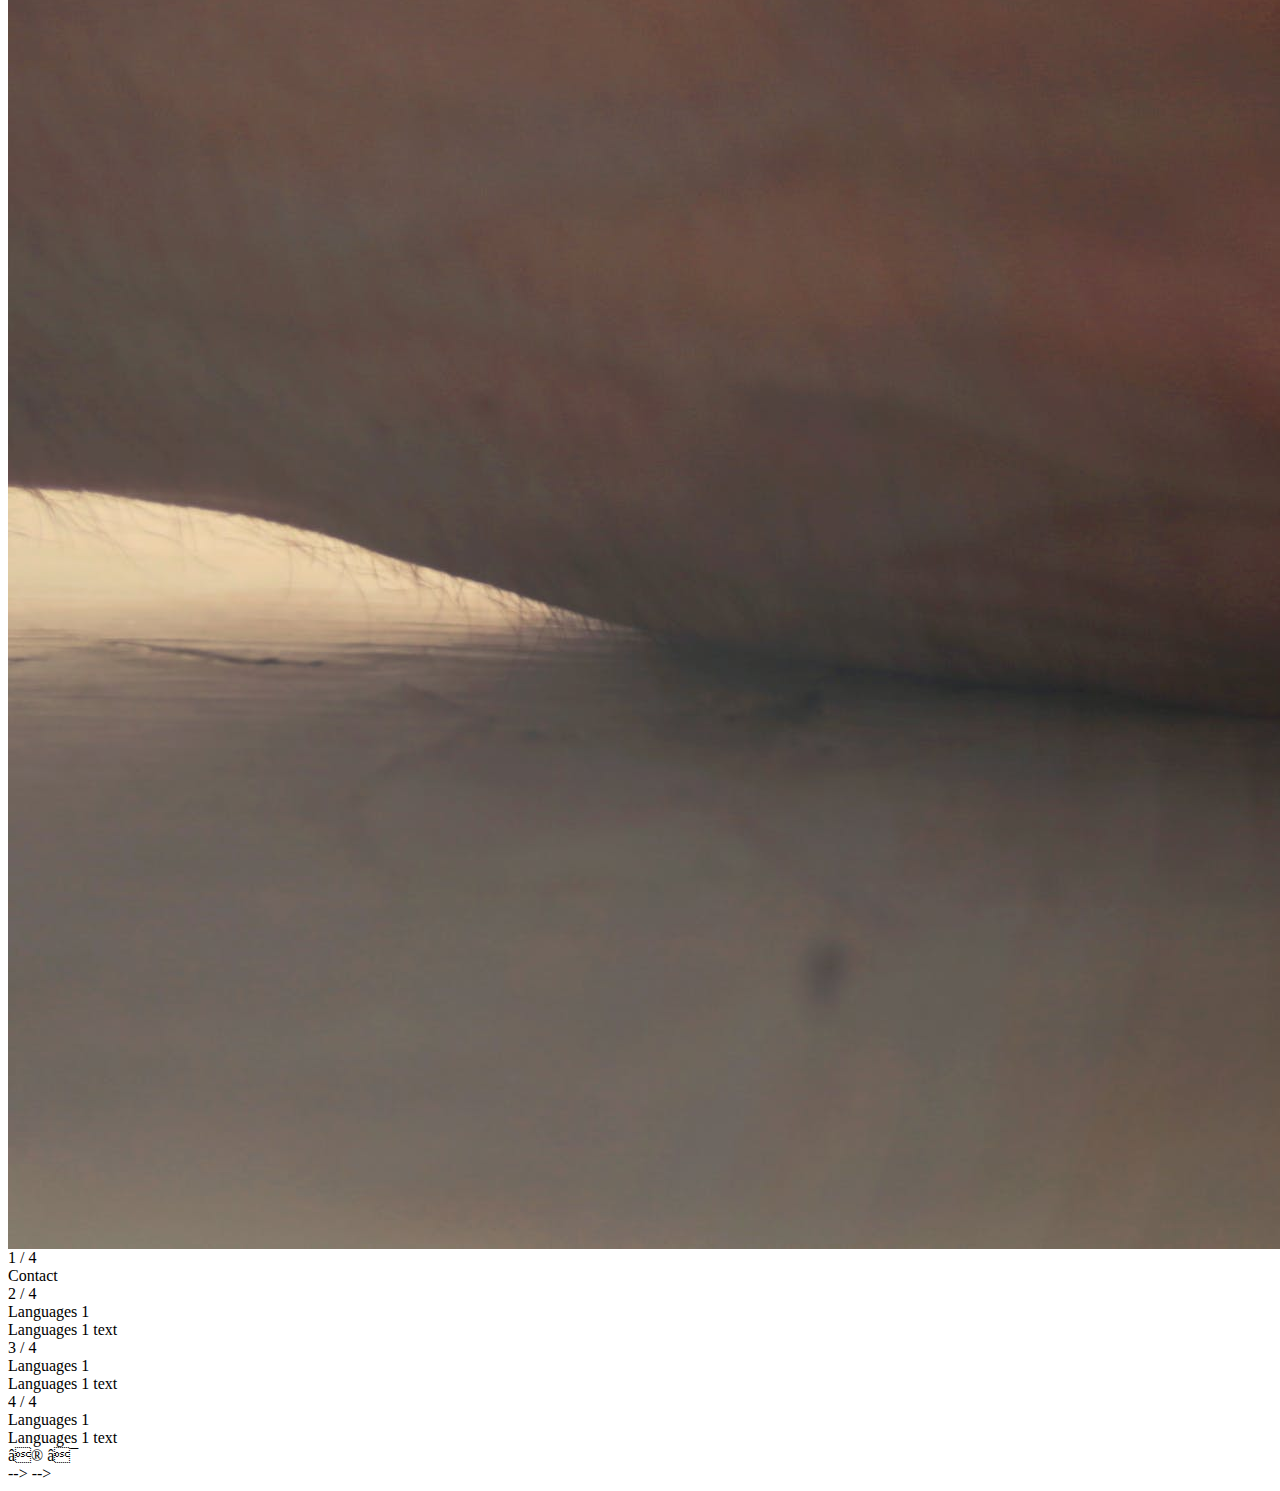
==== commit c2a2b3de: "Removed about page to focus more on mark scheme criteria instead of adding more content. Made code o" ====
--- a/about.html
+++ b/about.html
@@ -1,4 +1,4 @@
-<!DOCTYPE html>
+<!-- <!-- <!DOCTYPE html>
 <html lang="en">
 <head>
     <meta charset="UTF-8">
@@ -115,7 +115,32 @@
   </div>
 
 
-  <script src="js/scripts.js"></script>
+  <script src="js/scripts2.js"></script>
 
 </body>
 </html>
+
+  <!-- <footer>
+    <nav id="footer">
+      <a>Author: N. Amin</a>
+      <a href="mailto:nusa2559612@gmail.com">Email: nusa2559612@gmail.com</a>
+    </nav>
+  </footer> -->
+
+   <!-- <div class="slideshow1">
+    <div class="slide">
+      <p>Darkly, deeply, beautifully blue - the sky. -George Byron Gordon
+      </p>
+    </div>
+    <div class="slide">
+      <p> "There was always something new to be seen in the
+      unchanging night sky." - Fritz Leiber </p>
+    </div>
+    <div class="slide">
+      <p> To fly up to the sky and watch the earth is beautiful;
+        to fly down to the earth is even more beautiful! -Mehmet Murat Idan</p>
+    </div>
+  </div>
+
+  <button type="button" id="prev">Previous</button>
+  <button type="button" id="next">Next</button> --> --> -->--- a/css/styles.css
+++ b/css/styles.css
@@ -1,5 +1,4 @@
 @import url('https://fonts.googleapis.com/css2?family=Merriweather:ital,wght@0,300;0,400;0,700;0,900;1,300;1,400;1,700;1,900&display=swap');
-@import url('https://fonts.googleapis.com/css2?family=Kode+Mono:wght@400..700&family=Merriweather:ital,wght@0,300;0,400;0,700;0,900;1,300;1,400;1,700;1,900&display=swap');
 @import url('https://fonts.googleapis.com/css2?family=Cedarville+Cursive&family=Kode+Mono:wght@400..700&family=Merriweather:ital,wght@0,300;0,400;0,700;0,900;1,300;1,400;1,700;1,900&display=swap');
 @import url('https://fonts.googleapis.com/css2?family=Cedarville+Cursive&family=Josefin+Sans:ital,wght@0,100..700;1,100..700&family=Kode+Mono:wght@400..700&family=Merriweather:ital,wght@0,300;0,400;0,700;0,900;1,300;1,400;1,700;1,900&display=swap');
 @import url('https://fonts.googleapis.com/css2?family=Cedarville+Cursive&family=Fredoka:wght@300..700&family=Josefin+Sans:ital,wght@0,100..700;1,100..700&family=Kode+Mono:wght@400..700&family=Merriweather:ital,wght@0,300;0,400;0,700;0,900;1,300;1,400;1,700;1,900&display=swap');
@@ -7,7 +6,6 @@
 
 /* applies to screens smaller than 500px (first breakpoint) */
 /* and above unless overwritten below */
-/* Thanks to Pexels Phillippe Don and Noah Buscher for their pictures . . . and more */
 
 /* MOBILE Layout */
 
@@ -16,226 +14,8 @@
 /* Debugging: the same code one after another works */
 
 
-#home {
-	background: url('../images/pexels-philippe-donn-1257860.jpg') no-repeat center center fixed;
-	background-size: cover;
-}
-
-#read_the_skies{
-	background: url('../images/noah-buscher-PSnkh76C-Z8-unsplash.jpg') no-repeat center center fixed;
-	background-size: cover;
-}
-
-#about {
-	background: url('../images/simon-abrams-k_T9Zj3SE8k-unsplash.jpg') no-repeat center center fixed;
-	background-size: cover;
-}
-
-#about-content {
-  display: flex;
-  flex: 3;
-  flex-direction: column;
-  box-sizing: border-box;
-  /* only for designing purposes */
-  border: 2px solid grey;
-  gap: 2em;
-  width: 100%;
-  margin-top: 3%;
-  padding: 5%;
-  color:beige;
-  text-wrap: wrap;
-  font-size: small;
-}
-
-#art, #poem {
-	display: flex;
-	flex-direction: column;
-	width: 85%;
-	height: 550px;
-	margin: 10% auto;
-	box-sizing: border-box;
-	border-top: 15px solid goldenrod;
-	border-radius: 7%;
-	align-items: stretch;
-	justify-content: center;
-	background-color: bisque;
-}
-
-
-#banner {
-	top: 7%;
-	width: 90%;
-	margin: 20% auto;
-	padding-bottom: 5%;
-	font-family: "Josefin Sans", sans-serif;
-	font-weight: 175;
-	font-size: 0.5rem;
-	color: white;
-	text-align: center;
-	opacity: 1;
-	position: relative;
-	box-sizing: border-box;
-	border-top: 3px solid white;
-	border-bottom: 5px solid silver;
-	border-radius: 15px;
-	backdrop-filter: blur(13px);
-}
-
-#banner a{
-	font-size: 1.6rem;
-	font-weight: bold;
-	width: 80%;
-	color:black;
-	font-family: 'Merriweather', serif;
-	background-color: bisque;
-	box-sizing: border-box;
-	border-top: 5px solid black;
-	border-radius: 10px;
-	text-align: center;
-	vertical-align: middle;
-}
-
-#art_pic, #poem_pic {
-	display:flex;
-	margin-top: 3px;
-	width:100%;
-	height:200px;
-	background: url(../images/ancient-art.jpg);
-	background-position: center;
-	background-size: contain;
-	background-repeat: no-repeat;
-}
-
-#poem_pic {
-	background: url(../images/night-sky-watercolour.jpg);
-	background-repeat: no-repeat;
-	background-position: center;
-}
-
-#art_text, #poem_text {
-	display:flex;
-	flex-direction: column;
-	width:90%;	
-	margin: auto;
-	color:black;
-	text-align: left;
-	line-height: 1.3;
-	text-align: center;
-	align-items: stretch;
-	overflow-y:auto;
-}
-
-#art_text {
-	font-family: "Josefin Sans", sans-serif;	
-	font-size: 1.5rem;
-}
-
-#poem_text {
-	font-family: "Cedarville Cursive", cursive;
-	height: 45%;
-	font-style: italic;
-	font-weight: bolder;
-	font-size: 1.75rem;
-}
-
-
-#art_motivation, #poem_motivation {
-	background-color: bisque;
-	width: 90%;
-	margin: 0% 1% auto auto;
-	color:black;
-	font-weight:bold;
-	font-family: "Josefin Sans", sans-serif;
-	text-align: center;
-}
-
-#art_caption {
-	font-size: smaller;
-}
-
-#website_use {
-	display: flex;
-	width: 85%;
-	/* when using images, height should be in pixels */
-	height: 450px;
-	margin: 1% auto;
-	box-sizing: border;
-	border-top: 15px solid grey;
-	border-radius: 7%;
-	background-color: bisque;
-	padding: 7px;
-	gap: 5px;
-}
-
-#website_use_pic {
-	display:flex;
-	width:50%;
-	height:100%;
-	background: url(../images/website-use.jpg);
-	background-position: center;
-	background-size: cover;
-	background-repeat: no-repeat;
-	box-sizing: border-box;
-	border: 5px solid rgb(78, 75, 75);
-	border-radius: 15px;
-}
-
-#website_use_text {
-	width: 50%;
-	height: 100%;
-	font-family: "Josefin Sans", sans-serif;
-	font-weight: light;
-	color:rgb(25, 25, 25);
-	font-size: 0.5rem;
-	overflow: auto;
-}
-
-#homepage_action {
-	display: flex;
-	width: 90%;
-	bottom: 3%;
-	height: 100px;
-	margin: 5% auto 5% auto;
-	box-sizing: border-box;
-	border-bottom: 7px solid rgb(138, 131, 131);
-	backdrop-filter: blur(3px);
-	text-align: center;
-	justify-content: center;
-	justify-items: center;
-	border-radius: 15%;
-}
-
-
-
-#homepage_action_box {
-	justify-self: center;
-	vertical-align: middle;
-	height: fit-content;
-	background-color: grey;
-	padding: 5px;
-	margin: auto;
-	border-radius: 10px;
-}
-
-#homepage_action_box a {
-	color:blanchedalmond;
-	font-family: 'Merriweather', sans-serif;
-	font-size: 2rem;
-    font-weight: bolder;
-	text-decoration: double;
-}
-
-#homepage_action_box a:hover {
-	-webkit-text-stroke: 2px grey;
-	-webkit-text-fill-color: blanchedalmond;
-	transform: scale(1,2);
-	transition: all 0.3s ease-in-out;
-}
-
-
-
-
-/* designing a specific element */
+/* Designing the menu, present on all pages */
+
 #menuToggler {
 	position: absolute;
 	top: 0.5rem;
@@ -251,7 +31,7 @@
 
 #menu {
 	position: fixed;
-    font-family: "Merriweather", serif;
+	font-family: "Merriweather", serif;
 	font-weight: 700;
 	width: 100vw;
 	height: 100vh;
@@ -288,6 +68,228 @@
 	transition: all 0.3s ease-in-out;
 }
 
+/* THE HOME PAGE */
+
+/* setting the background image for the page */
+
+#home {
+	background: url('../images/pexels-philippe-donn-1257860.jpg') no-repeat center center fixed;
+	background-size: cover;
+}
+
+/* desigigning the banner */
+
+#banner {
+	top: 7%;
+	width: 90%;
+	margin: 20% auto;
+	padding-bottom: 5%;
+	font-family: "Josefin Sans", sans-serif;
+	font-weight: 175;
+	font-size: 0.5rem;
+	color: white; /* color of text */
+	text-align: center;
+	opacity: 1;
+	position: relative;
+	box-sizing: border-box;
+	border-top: 3px solid white;
+	border-bottom: 5px solid silver;
+	border-radius: 15px;
+	backdrop-filter: blur(13px);
+}
+
+#banner a{
+	font-size: 1.6rem;
+	font-weight: bold;
+	width: 80%;
+	color:black;
+	font-family: 'Merriweather', serif;
+	background-color: bisque;
+	box-sizing: border-box;
+	border-top: 5px solid black;
+	border-radius: 10px;
+	text-align: center;
+	vertical-align: middle;
+}
+
+/* designing the motivation pieces */
+
+.motivation_piece {
+	display: flex;
+	flex-direction: column;
+	width: 85%;
+	height: 550px;
+	margin: 10% auto;
+	box-sizing: border-box;
+	border-top: 15px solid goldenrod;
+	border-radius: 15px;
+	align-items: stretch;
+	justify-content: center;
+	background-color: bisque;
+}
+
+.motivation_img {
+	display:flex;
+	margin-top: 3px;
+	width:100%;
+	height:200px;
+	object-fit: contain;
+	justify-content: center;
+}
+
+#art_text, #poem_text {
+	display:flex;
+	flex-direction: column;
+	width:90%;	
+	margin: auto;
+	color:black;
+	text-align: left;
+	line-height: 1.3;
+	text-align: center;
+	align-items: stretch;
+	overflow-y:auto;
+}
+
+#art_text {
+	font-family: "Josefin Sans", sans-serif;	
+	font-size: 1.5rem;
+}
+
+#poem_text {
+	font-family: "Cedarville Cursive", cursive;
+	height: 45%;
+	font-style: italic;
+	font-weight: bolder;
+	font-size: 1.75rem;
+}
+
+.motivation_question {
+	background-color: bisque;
+	width: 90%;
+	margin: 0% 1% auto auto;
+	color:black;
+	font-weight:bold;
+	font-family: "Josefin Sans", sans-serif;
+	text-align: center;
+}
+
+/* designing the website-use piece */
+
+#website_use {
+	display: flex;
+	width: 85%;
+	height: 450px;
+	margin: 1% auto;
+	box-sizing: border;
+	border-top: 15px solid grey;
+	border-radius: 7%;
+	background-color: bisque;
+	padding: 7px;
+	gap: 5px;
+}
+
+#website_use_img {
+	display:flex;
+	width:50%;
+	height:100%;
+	box-sizing: border-box;
+	border: 5px solid rgb(78, 75, 75);
+	border-radius: 15px;
+}
+
+#website_use_text {
+	width: 50%;
+	height: 100%;
+	font-family: "Josefin Sans", sans-serif;
+	font-weight: light;
+	color:rgb(25, 25, 25);
+	font-size: 0.5rem;
+	overflow: auto;
+}
+
+/* designing the homepage action box */
+
+#homepage_action {
+	display: flex;
+	width: 90%;
+	bottom: 3%;
+	height: 100px;
+	margin: 5% auto 5% auto;
+	box-sizing: border-box;
+	border-top: 5px solid rgb(138, 131, 131);
+	border-bottom: 7px solid silver;
+	backdrop-filter: blur(3px);
+	text-align: center;
+	justify-content: center;
+	justify-items: center;
+	border-radius: 15%;
+}
+
+#homepage_action_box {
+	justify-self: center;
+	vertical-align: middle;
+	height: fit-content;
+	background-color: grey;
+	padding: 5px;
+	margin: auto;
+	border-radius: 10px;
+}
+
+#homepage_action_box a {
+	color:blanchedalmond;
+	font-family: 'Merriweather', sans-serif;
+	font-size: 1.7rem;
+	font-weight: bolder;
+	text-decoration: double;
+}
+
+#homepage_action_box a:hover {
+	-webkit-text-stroke: 2px grey;
+	-webkit-text-fill-color: blanchedalmond;
+	transform: scale(1,2);
+	transition: all 0.3s ease-in-out;
+}
+
+/* THE "Read The Skies" PAGE */
+
+/* setting the background image for the page */
+#read_the_skies{
+	background: url('../images/noah-buscher-PSnkh76C-Z8-unsplash.jpg') no-repeat center center fixed;
+	background-size: cover;
+}
+
+
+/* THE "About" PAGE */
+
+/* setting the background image for the page */
+#about {
+	background: url('../images/simon-abrams-k_T9Zj3SE8k-unsplash.jpg') no-repeat center center fixed;
+	background-size: cover;
+}
+
+
+
+#about-content {
+display: flex;
+flex: 3;
+flex-direction: column;
+box-sizing: border-box;
+/* only for designing purposes */
+border: 2px solid grey;
+gap: 2em;
+width: 100%;
+margin-top: 3%;
+padding: 5%;
+color:beige;
+text-wrap: wrap;
+font-size: small;
+}
+
+
+
+
+
+
 p {
 	padding: 0 1em;
 	max-width: 600px;
@@ -309,24 +311,24 @@
 	border-radius: 15%;
 	box-sizing: border-box;
 	word-break: break-all;
-  }
-  
-  #skills {
-	  background-image: linear-gradient(rgba(0, 0, 0, 0.7), rgba(0, 0, 0, 0.3)), url("../images/pexels-antoni-shkraba-4348405.jpg");
-  }
-  
-  #education {
-	  background-image: url("../images/pexels-bo-ponomari-14720826.jpg");
-  }
-  
-  #contact {
+}
+
+#skills {
+	background-image: linear-gradient(rgba(0, 0, 0, 0.7), rgba(0, 0, 0, 0.3)), url("../images/pexels-antoni-shkraba-4348405.jpg");
+}
+
+#education {
+	background-image: url("../images/pexels-bo-ponomari-14720826.jpg");
+}
+
+#contact {
 	background-image: linear-gradient(rgba(0, 0, 0, 0.7), rgba(0, 0, 0, 0.3)), url("../images/pexels-adrienn-1458283.jpg");
 	/* background-image: url("../images/pexels-adrienn-1458283.jpg"); */
-  }
+}
 
 
 /*  read the skies slideshows */
-#read_the_skies_slideshows, #about_slideshows {
+#read_the_skies_slideshows {
 	display: flex;
 	flex-direction: column;
 	height: auto;
@@ -341,7 +343,7 @@
 	margin-bottom: 21%;
 }
 
- .slideshow_container {
+.slideshow_container {
 	display: flex;
 	width: 80%;
 	padding-top: 15%;
@@ -350,21 +352,21 @@
 	position: relative;
 	margin: auto;
 	top: 10vh;
-  }
-
-  .mySlides_2_1, .mySlides_2_2, .mySlides_3_1, .mySlides_3_2, .mySlides_3_3 {
+}
+
+.mySlides_2_1, .mySlides_2_2{
 	display: none;
 	width: 100%;
 	backdrop-filter: blur(10px);
 	}
 
-  .mySlides_2_2 p{ 
+.mySlides_2_2 p{ 
 	font-size: small;
 	vertical-align: middle;}
 
 
-    /* Next & previous buttons */
-  .prev, .next {
+	/* Next & previous buttons */
+.prev, .next {
 	cursor: pointer;
 	position: absolute;
 	top: 50%;
@@ -377,23 +379,23 @@
 	transition: 0.6s ease;
 	border-radius: 0 3px 3px 0;
 	user-select: none;
-  }
-  
-  /* Position the "next button" to the right */
-  .next {
+}
+
+/* Position the "next button" to the right */
+.next {
 	right: 0;
 	border-radius: 3px 0 0 3px;
-  }
-  
-  /* On hover, add a black background color with a little bit see-through */
-  .next:hover, .prev:hover {
+}
+
+/* On hover, add a black background color with a little bit see-through */
+.next:hover, .prev:hover {
 	background-color: rgba(0,0,0,0.8);
-  }
-  
+}
+
 
 
 	/* make sure the nearest container is referenced */
-  .slideshow_2_1_img, .slideshow_2_2_img, .slideshow_3_1_img, .slideshow_3_2_img, .slideshow_3_3_img {
+.slideshow_2_1_img, .slideshow_2_2_img {
 	height: 100%;
 	width: 100%; 
 	object-fit: cover;
@@ -403,27 +405,27 @@
 	border-radius: 15px;
 	border-top: 7px solid white;
 	border-bottom: 3px solid silver;
-  }
-
-
-  .slideshow_2_1_intro, .slideshow_2_2_intro, .slideshow_2_1_titletext, .slideshow_2_2_titletext, .slideshow_2_1_text, .slideshow_2_2_text {
+}
+
+
+.slideshow_2_1_intro, .slideshow_2_2_intro, .slideshow_2_1_titletext, .slideshow_2_2_titletext, .slideshow_2_1_text, .slideshow_2_2_text {
 	padding: 8px 12px;
 	position: absolute;
 	text-align: center;
 	font-family: 'Merriweather', serif;
 	text-align: left;
 	opacity: 1;
-  }
-
-  .slideshow_2_1_img:hover, .slideshow_2_2_img:hover {
+}
+
+.slideshow_2_1_img:hover, .slideshow_2_2_img:hover {
 	z-index: 1;
-  }
-
-  .slideshow_2_1_titletext, .slideshow_2_2_titletext, .slideshow_2_1_intro, .slideshow_2_2_intro {
+}
+
+.slideshow_2_1_titletext, .slideshow_2_2_titletext, .slideshow_2_1_intro, .slideshow_2_2_intro {
 	width: 100%;
-  }
-
-  .slideshow_2_1_text, .slideshow_2_2_text {
+}
+
+.slideshow_2_1_text, .slideshow_2_2_text {
 	width: auto;
 	box-sizing: border-box;
 	backdrop-filter: blur(10px);
@@ -432,17 +434,17 @@
 	font-size: 17px;
 	font-style: italic;
 	font-weight: bold;
-  }
-
-  .slideshow_2_1_text {
+}
+
+.slideshow_2_1_text {
 	color: white;
-  }
-
-  .slideshow_2_2_text {
+}
+
+.slideshow_2_2_text {
 	color: black;
-  }
-
-  .slideshow_2_1_titletext, .slideshow_2_2_titletext {
+}
+
+.slideshow_2_1_titletext, .slideshow_2_2_titletext {
 	box-sizing: border-box;
 	backdrop-filter: blur(10px);
 	color: #f2f2f2;
@@ -450,55 +452,56 @@
 	font-weight: 100;
 	top: 8px;
 	font-size: 30px;
-  }
-
-  .slideshow_2_1_intro, .slideshow_2_2_intro {
+}
+
+.slideshow_2_1_intro, .slideshow_2_2_intro {
 	text-align: center;
 	top: 40%;
 	font-weight: 100;
 	margin:auto;
 	font-size: 40px;
-  }
-
-  .slideshow_2_2_intro {
+}
+
+.slideshow_2_2_intro {
 	color: black;
 	font-weight: bold;
 	box-sizing: border-box;
 	backdrop-filter: blur(10px);
 	text-wrap: balance;
-  }
-
-  .slideshow_2_1_intro {
+}
+
+.slideshow_2_1_intro {
 	color: white;
-  }
-  
-  /* Number text (1/3 etc) */
-  .numbertext_2_1, .numbertext_2_2 {
+}
+
+/* Number text (1/3 etc) */
+.numbertext_2_1, .numbertext_2_2 {
 	font-size: 15px;
 	padding: 12px 12px;
 	position: absolute;
 	top: 0;
-  }
-
-  .numbertext_2_1 {
+}
+
+.numbertext_2_1 {
 	color: white;
-  }
-
-  .numbertext_2_2 {
+}
+
+.numbertext_2_2 {
 	color: black;
-  }
-
-  /* Fading animation */
-  .fade {
+}
+
+/* Fading animation */
+.fade {
 	animation-name: fade;
 	animation-duration: 1.5s;
-  }
-  
-  @keyframes fade {
+}
+
+@keyframes fade {
 	from {opacity: .4} 
 	to {opacity: 1}
-  }
-  
+}
+
+
 
 
 
@@ -508,12 +511,9 @@
 
 @media screen and (min-width: 515px) {
 
-   /* applies to screens wider than 514px */
-  
-    #about {
-	  background-size: cover;
-	  background-position: center;
-    }
+/* applies to screens wider than 514px */
+
+/*elements present on all pages */
 
 	#menuToggler {
 		display: none;
@@ -548,7 +548,9 @@
 	text-align: center;
 	}
 
-	#banner {
+/* the home/index page */
+
+    #banner {
 	width: 90%;
 	margin: 9% 5% auto;
 	font-size: 0.7rem;
@@ -564,21 +566,11 @@
 		flex-direction: row;
 	}
 
-	#art, #poem {
+	.motivation_piece {
 		flex-direction: column;
-		border: 15px solic silver;
-		border-radius: 0%;
-		background-color: blanchedalmond;
-		color: black;
 		height: 510px;
 		width: 45%;
 		gap: 15px;
-	}
-
-	#art_pic, #poem_pic {
-		align-items: center;
-		width: 100%;
-		height: 50%;
 	}
 
 	#art_text, #poem_text {
@@ -588,16 +580,11 @@
 		height: 50%;
 		justify-content: center;
 		font-size: 1.2rem;
-		/* how do I get the text to be centered when screen max size? */
 	}
 
 	#art_text {
 		width: 90%;
 		text-align: center;
-	}
-
-	#art_motivation{
-		width: 90%;
 	}
 
 	/* read the skies page */
@@ -616,7 +603,6 @@
 		padding: 5%;
 	}
 
-
 	.slideshow_2_1_intro, .slideshow_2_2_intro {
 		font-size: 40px;
 	}
@@ -630,6 +616,13 @@
 	.slideshow_2_1_text, .slideshow_2_2_text {
 		font-size: 20px;
 	}
+
+	/* the "about" page */
+
+	#about {
+		background-size: cover;
+		background-position: center;
+	}	
 
 	#about-content {
 		display: flex;
@@ -646,32 +639,25 @@
 	}
 	
 	#skills {
-	  flex-direction: row;
-	  width: 30%;
+	flex-direction: row;
+	width: 30%;
 	}
 	
 	#education {
-	  flex-direction: row;
-	  width: 30%;
+	flex-direction: row;
+	width: 30%;
 	}
 	
 	#contact {
-	  flex-direction: row;
-	  width: 30%;
-	}
-
-}
-
-
-
-  
-  .slide {
-	width: 100%;
-	height: 100%;
-	position: absolute;
-	animation: slideshow1 12s infinite;
-	opacity: 0;
-	box-sizing: border-box;
-	border: 1px solid white;
-  }
-  +	flex-direction: row;
+	width: 30%;
+	}
+
+
+
+}
+
+
+
+
+
